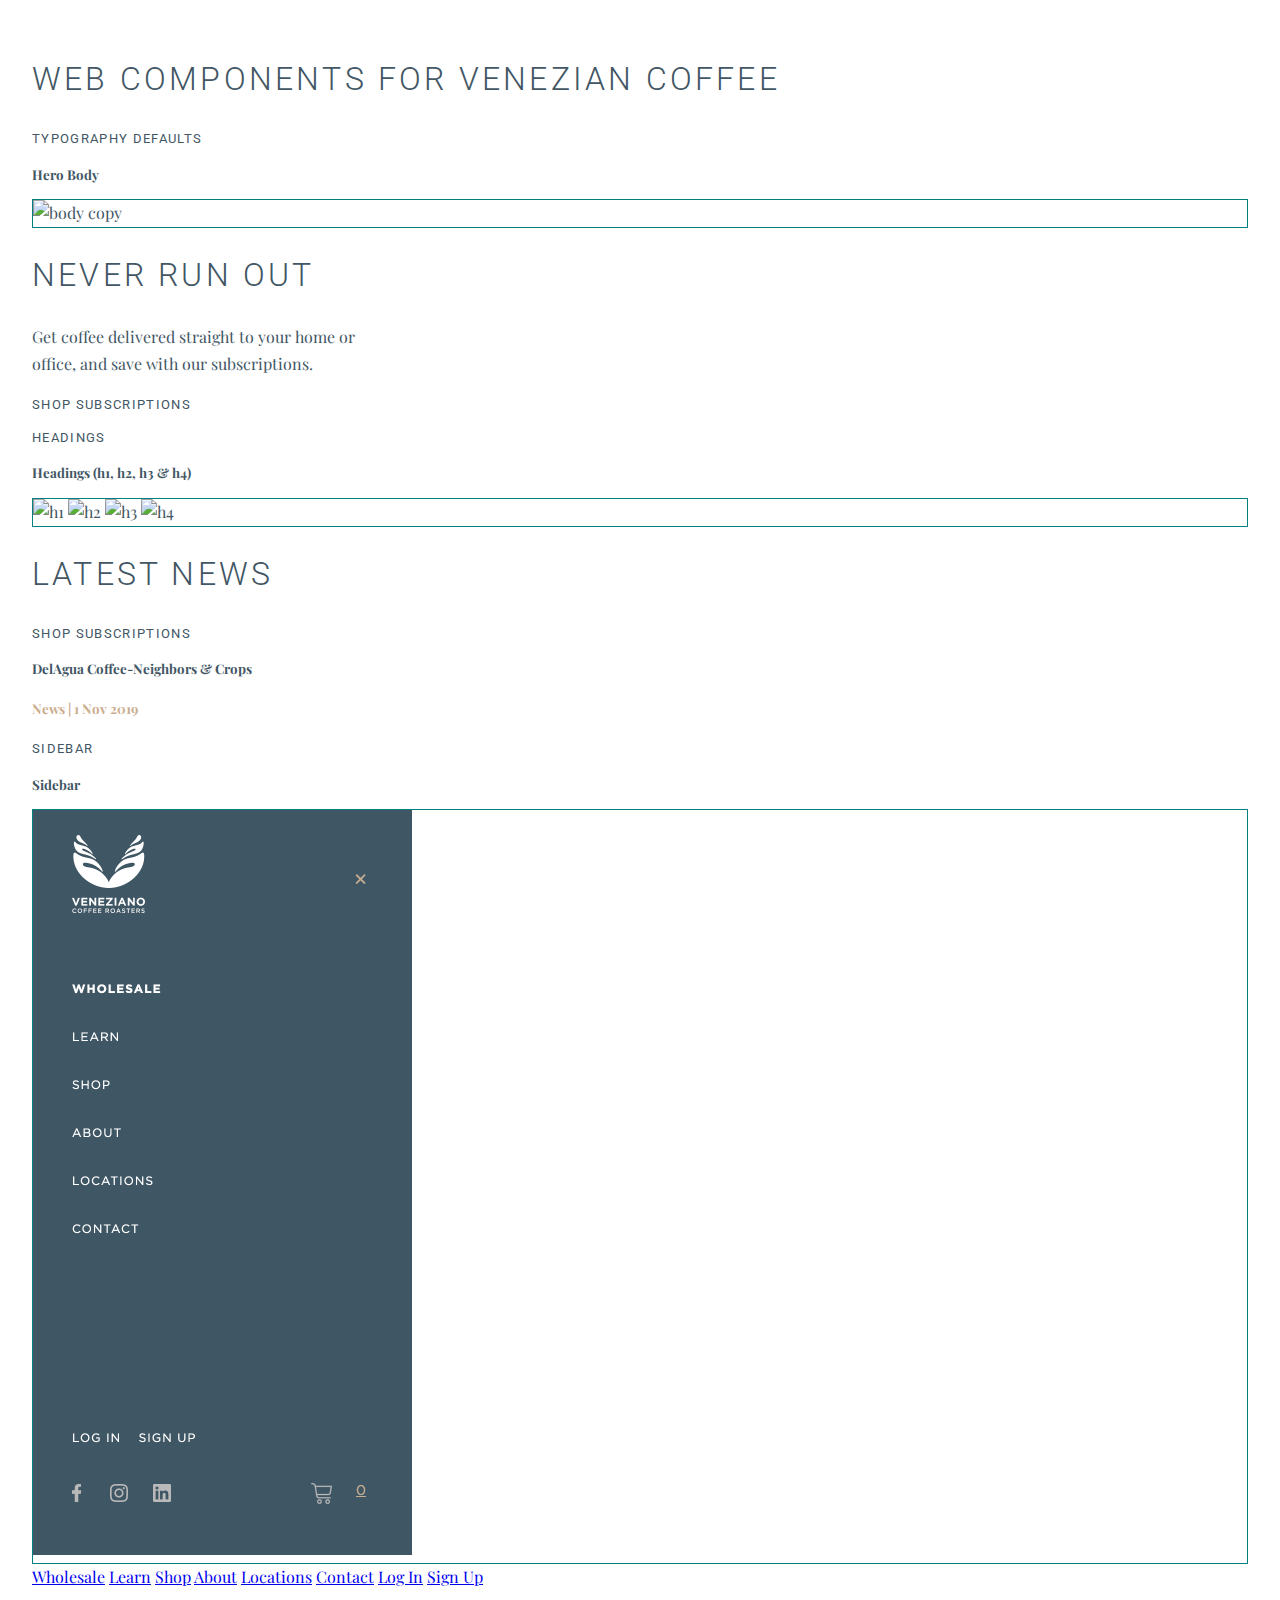
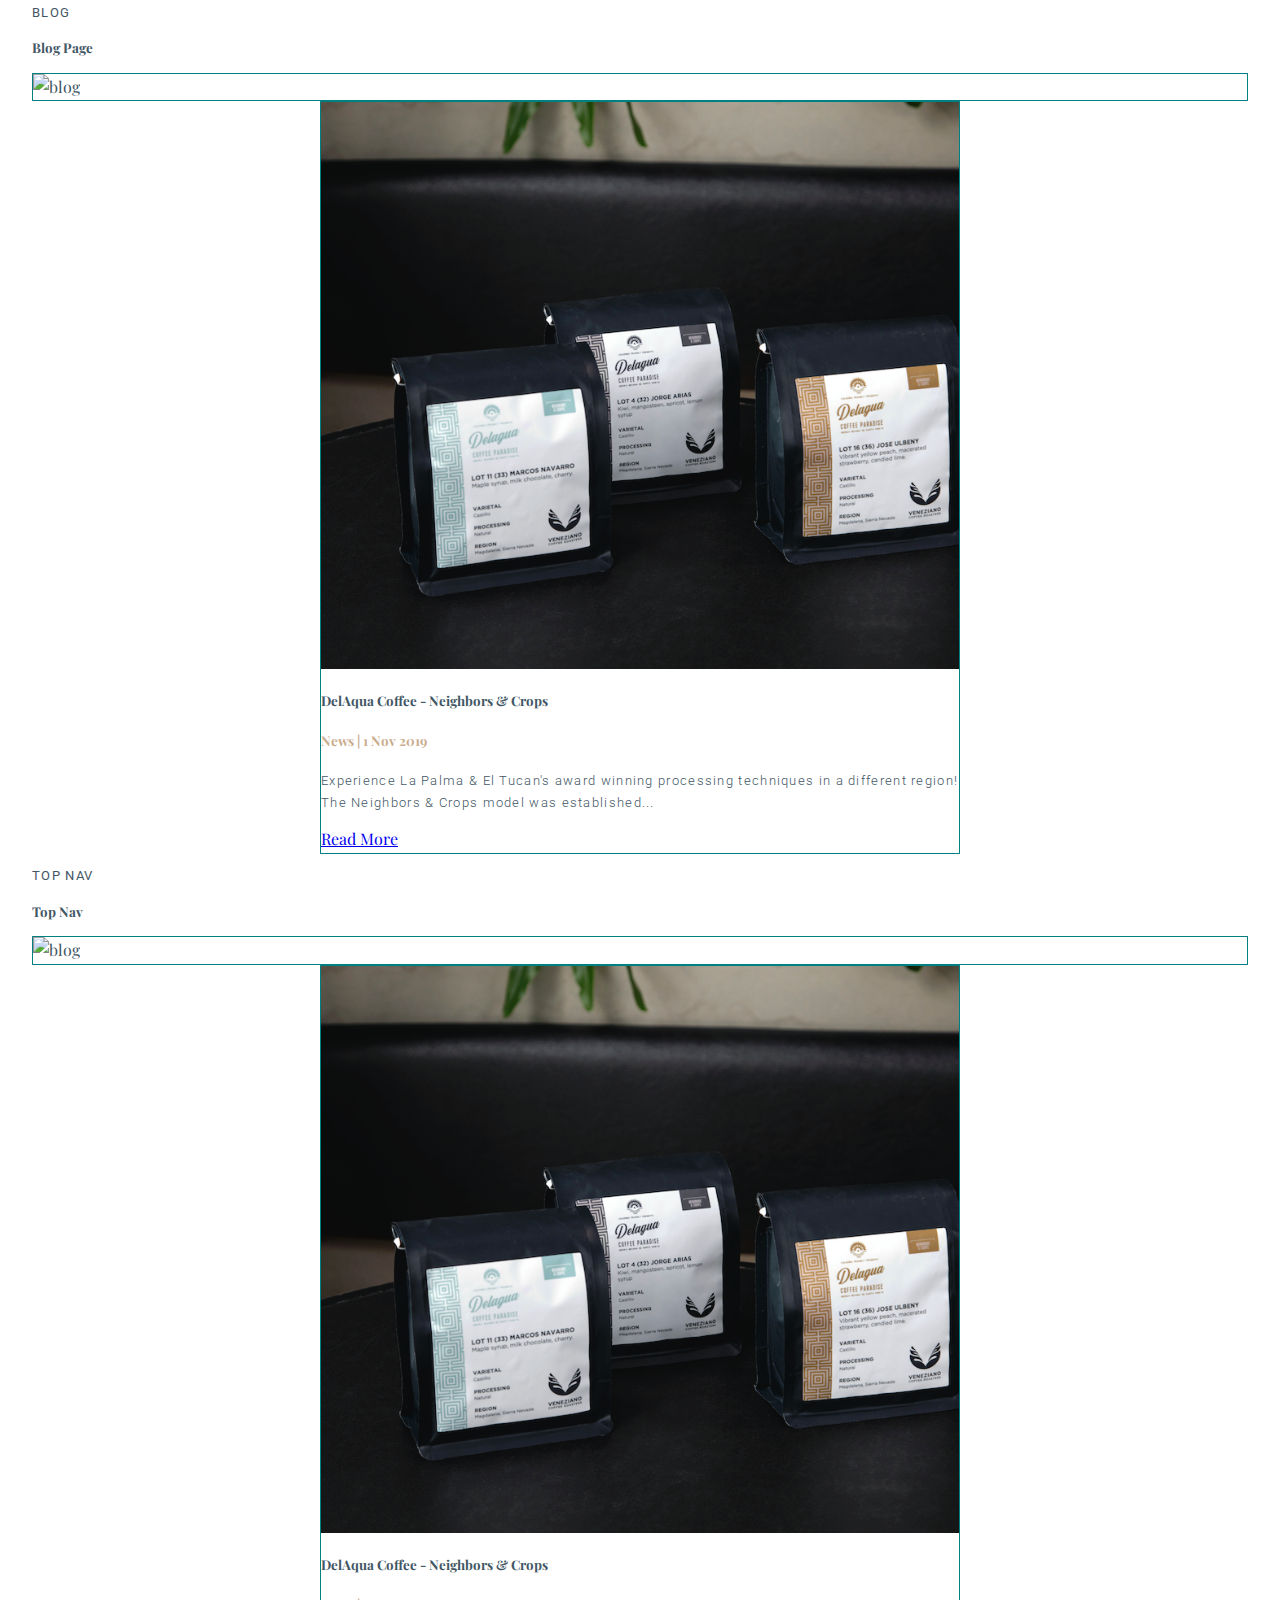
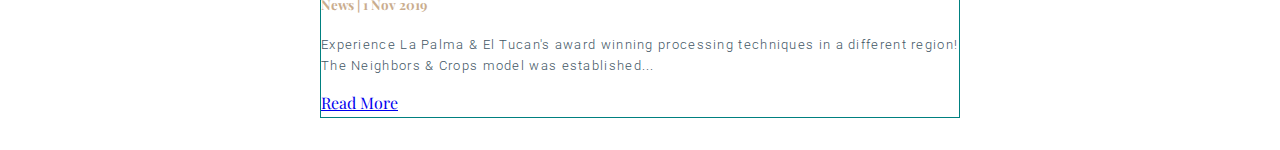
==== components/index.html @ 00a8271b "updates to generals" ====
<!DOCTYPE html>
<html lang="en">
  <head>
    <meta charset="UTF-8"/>
    <meta name="viewport" content="width=device-width, initial-scale=1.0" />
    <meta http-equiv="X-UA-Compatible" content="ie=edge" />
    <title> Components for Venezian Coffee Case Study </title>
    <link href="https://fonts.googleapis.com/css?family=Playfair+Display:400,700|Roboto:300,400,700&display=swap" rel="stylesheet"/>
    <link rel="stylesheet" href="../css/main.css"/>
    <link rel="stylesheet" href="../css/normalize.css"/>
  </head>

  <body>
  <h1>Web Components for Venezian Coffee</h1>
  
  <h2>Typography Defaults</h2>

  <article class="component">
    <h3 class="component__name">Hero Body</h3>
    <div class="component__img">
    <img srcset="img/organisms/vc-o_hero_card2.png 2x" src="img/organisms/vc-o_hero_card2.png 2x" alt="body copy"/>
      </div>
        <div class="component__code">
        <h1>Never Run Out</h1>
         <p>Get coffee delivered straight to your home or <br> office, and save 
          with our subscriptions.</p> 
        <h2>Shop subscriptions</h2>
      </div> 
  </article>

  <h2>Headings</h2>

  <article class="component">
      <h3 class="component__name">Headings (h1, h2, h3 & h4)</h3>
      <div class="component__img">
      <img srcset="img/atoms/vc-h1.png 2x" src="img/atoms/vc-h1.png 2x" alt="h1"/>
      <img srcset="img/atoms/vc-h2.png 2x" src="img/atoms/vc-h2.png 2x" alt="h2"/>
      <img srcset="img/atoms/vc-h3.png 2x" src="img/atoms/vc-h3.png 2x" alt="h3"/>
      <img srcset="img/atoms/vc-h4.png 2x" src="img/atoms/vc-h4.png 2x" alt="h4"/>
        </div>
          <div class="component__code">
          <h1>Latest News</h1>
          <h2>Shop Subscriptions</h2>
          <h3>DelAgua Coffee-Neighbors & Crops</h3>
          <h4>News | 1 Nov 2019</h4>
        </div> 
    </article>

    <h2>Sidebar</h2>
    <article class="component">
        <h3 class="component__name">Sidebar</h3>
        <div class="component__img">
        <img srcset="img/organisms/vc-o_sidebar.png 2x" alt="sidebar"/>
          </div>
            <div class="component__code">
            <div class="sidebar__container">
              
                <!--responsive sidebar stuff <div id="mySidenav" class="sidenav"> <a href="javascript:void(0)" class="closebtn" onclick="closeNav()">&times;</a>-->
                <a href="#">Wholesale</a>
                <a href="#">Learn</a>
                <a href="#">Shop</a>
                <a href="#">About</a>
                <a href="#">Locations</a>
                <a href="#">Contact</a>
                <a href="#">Log In</a>
                <a href="#">Sign Up</a>
          </div> 
          </div> 
          </div>
        </article>

    <h2>Blog</h2>

    <article class="component">
    <h3 class="component__name">Blog Page</h3>
    <div class="component__img">
    <img srcset="img/molecues/vc-m_blog_unit.png 2x" src="img/molecues/vc-m_blog_unit.png 2x" alt="blog"/>
    </div>
        <div class="component__code">
        <div class="blog__container">
        <img src="../img/DelAquaCoffee_Blogimage.png">
        <h3>DelAqua Coffee - Neighbors & Crops</h3>
        <h4>News | 1 Nov 2019</h4>
        <p class="blog__copy">Experience La Palma & El Tucan's award winning
          processing techniques in a different region! The
          Neighbors & Crops model was established...
        </p> 
        <a href="#!" class="button--solid">Read More</a>
        </div>
      </div> 
  </article>

  <h2>Top Nav</h2>

  <article class="component">
  <h3 class="component__name">Top Nav</h3>
  <div class="component__img">
  <img srcset="img/molecues/vc-m_blog_unit.png 2x" src="img/molecues/vc-m_blog_unit.png 2x" alt="blog"/>
  </div>
      <div class="component__code">
      <div class="blog__container">
      <img src="../img/DelAquaCoffee_Blogimage.png">
      <h3>DelAqua Coffee - Neighbors & Crops</h3>
      <h4>News | 1 Nov 2019</h4>
      <p class="blog__copy">Experience La Palma & El Tucan's award winning
        processing techniques in a different region! The
        Neighbors & Crops model was established...
      </p> 
      <a href="#!" class="button--solid">Read More</a>
      </div>
    </div> 
</article>
  </body>
  </html>
---- css/main.css ----
/**************************
* layout defaults
***************************/

:root {
  --font-sans-serif: Roboto, sans-serif;
  --font-serif: Playfair Display, serif;
  --tan: #caad8e;
  --teal: #425664;
  --lt-gray: #d3d1cf;
  --white: #ffffff;

}
html {
  box-sizing: border-box;

}
*, *:before, *:after {
  box-sizing: inherit;
}

/**************************
* typography
***************************/
body {
font-family: var(--font-serif);
color: var(--teal);
line-height: 1.667;
margint: auto;
padding: 2em;
}

h1,h2 {
font-family: var(--font-sans-serif);
letter-spacing: 0.1em;
font-weight: 300;
font-size: medium;
text-transform: uppercase;
}
h2 {
  font-weight: 400;
  font-size: smaller;
}
h3,h4 {
  font-family: var(--font-serif);
  font-weight: 700;
  font-size: smaller;
}
h4 {
  color: var(--tan);
}
ul {
  list-style-type: none;
  margin: 0;
  padding: 0;
}
/**************************
* components
***************************/
.component img {
  max-width: initial;
}

.component__img {
  border: 1px solid teal;
  overflow-x: auto;

}
.container {
  max-width: 40rem;
  margin: 0 auto;
  padding: 1 rem;
}
.blog__container {
  max-width: 40rem;
  margin: 0 auto;
  padding: 12 rem;
  border: 1px solid teal;
  overflow-x: auto;
}
.blog__copy {
font-family: var(--font-sans-serif);
letter-spacing: 0.1em;
font-weight: 300;
font-size: small;
}
.button {
    display: inline-block;
    background: var(--color-tan);
    color: var(--color-white);
    padding: .9rem 1em;
    text-decoration: none;
    font-family: var(--font-sans-serif);
    text-transform: uppercase;
}
.button__copy {
  text-decoration: none;
  font-family: var(--font-sans-serif);
  color: var(--color-white);
  text-transform: uppercase;
}
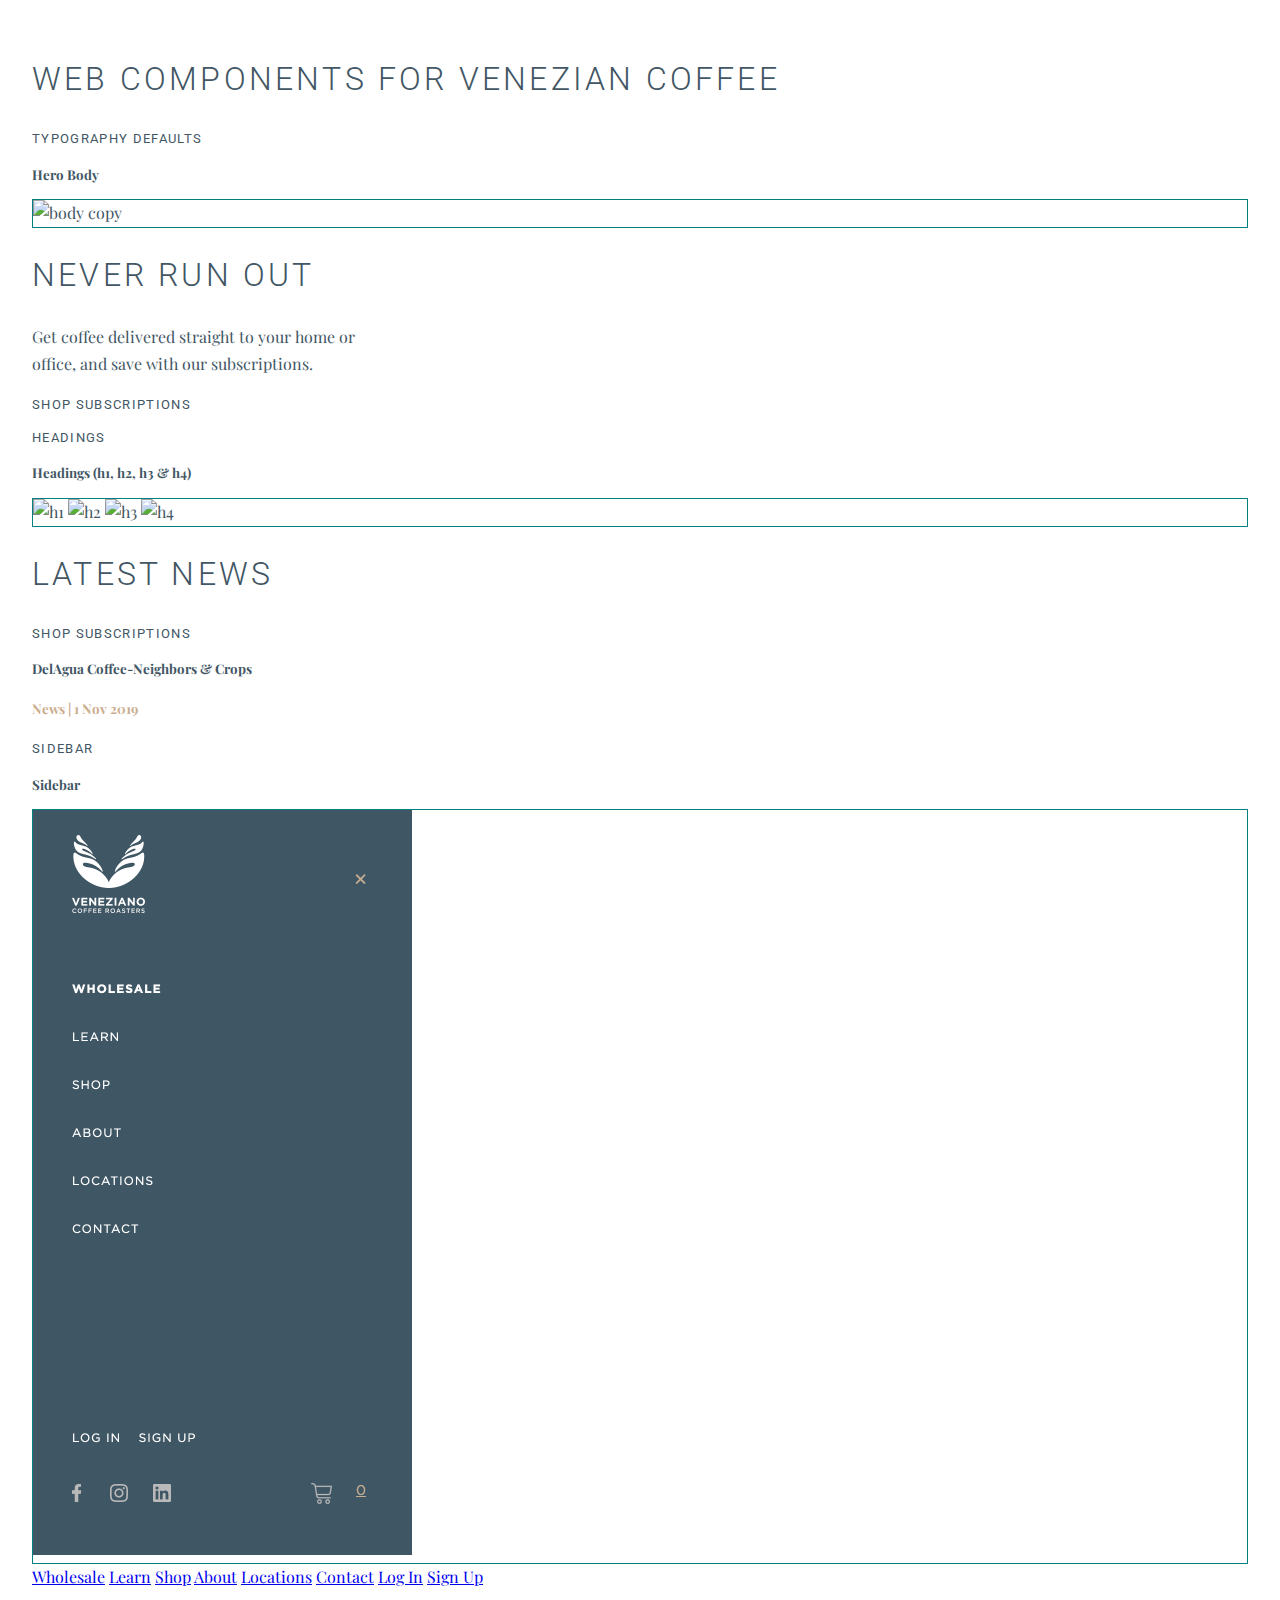
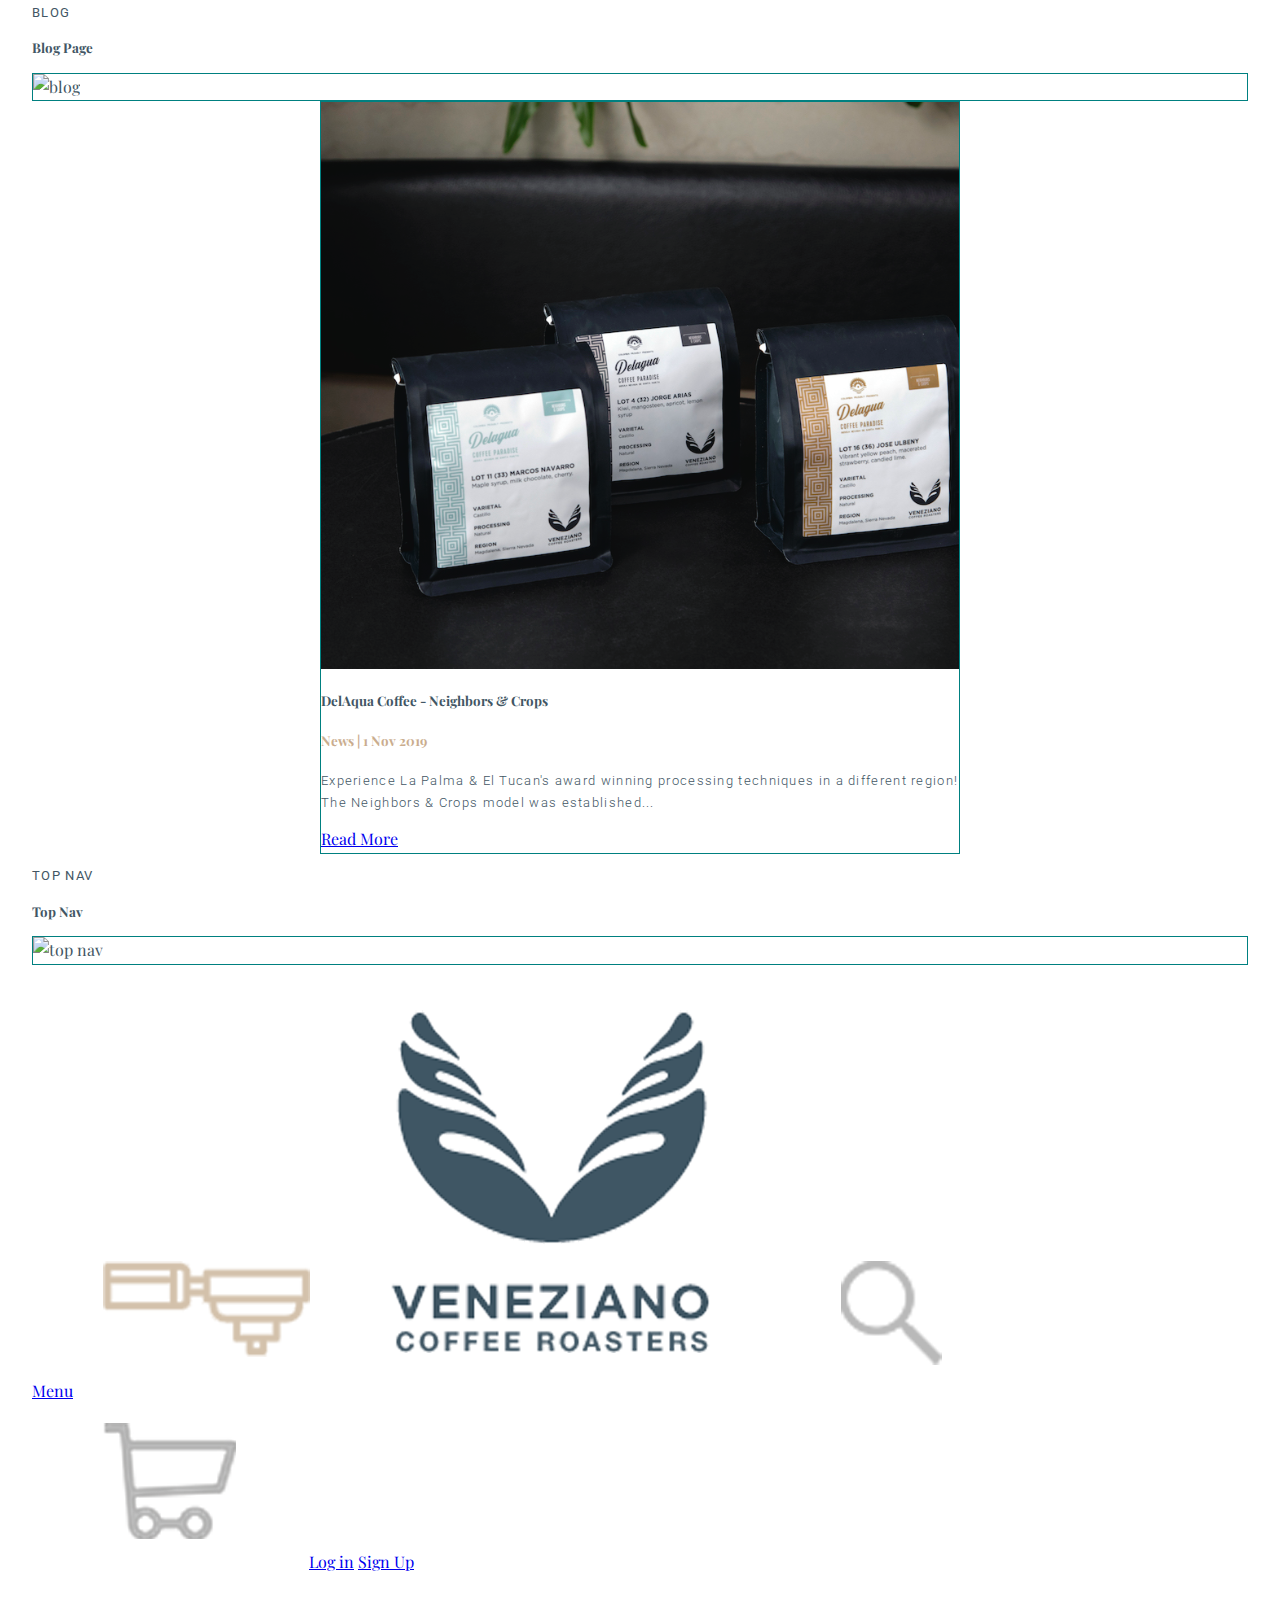
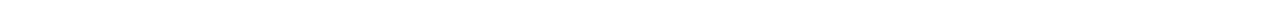
==== commit 3aba8d02: "updates to nav bar" ====
--- a/components/index.html
+++ b/components/index.html
@@ -78,7 +78,7 @@
     </div>
         <div class="component__code">
         <div class="blog__container">
-        <img src="../img/DelAquaCoffee_Blogimage.png">
+        <img src="../img/DelAquaCoffee_Blogimage.png" alt="DelAqua Coffee bag"/>
         <h3>DelAqua Coffee - Neighbors & Crops</h3>
         <h4>News | 1 Nov 2019</h4>
         <p class="blog__copy">Experience La Palma & El Tucan's award winning
@@ -95,20 +95,19 @@
   <article class="component">
   <h3 class="component__name">Top Nav</h3>
   <div class="component__img">
-  <img srcset="img/molecues/vc-m_blog_unit.png 2x" src="img/molecues/vc-m_blog_unit.png 2x" alt="blog"/>
+  <img srcset="img/organisms/vc-o-header.png 2x" src="img/organisms/vc-o-header.png 2x" alt="top nav"/>
   </div>
       <div class="component__code">
-      <div class="blog__container">
-      <img src="../img/DelAquaCoffee_Blogimage.png">
-      <h3>DelAqua Coffee - Neighbors & Crops</h3>
-      <h4>News | 1 Nov 2019</h4>
-      <p class="blog__copy">Experience La Palma & El Tucan's award winning
-        processing techniques in a different region! The
-        Neighbors & Crops model was established...
-      </p> 
-      <a href="#!" class="button--solid">Read More</a>
+      <div class="topnav">
+          <a class="active" href="#home">Menu</a>
+          <img src="../img/icon-grinder-tan.png" alt="grinder icon"/>
+          <img src="../img/VENEZIANO_logo teal.png" alt="veneziano logo"/>
+          <img src="../img/icon-magglass-ltgray.png" alt="magnifying glass"/>
+          <img src="../img/icon-cart-ltgray.png" alt="cart icon"/>
+          <a href="#login">Log in</a>
+          <a href="#signup">Sign Up</a>
+        </div>
       </div>
-    </div> 
 </article>
   </body>
   </html>--- a/css/main.css
+++ b/css/main.css
@@ -99,3 +99,18 @@
   color: var(--color-white);
   text-transform: uppercase;
 }
+/* Top Nav Bar */
+.topnav {
+  background-color: color: var(var(--tan);
+  overflow: hidden;
+}
+
+/* Style the links inside the navigation bar */
+.topnav a {
+  float: left;
+  color: #f2f2f2;
+  text-align: center;
+  padding: 14px 16px;
+  text-decoration: none;
+  font-size: small;
+}
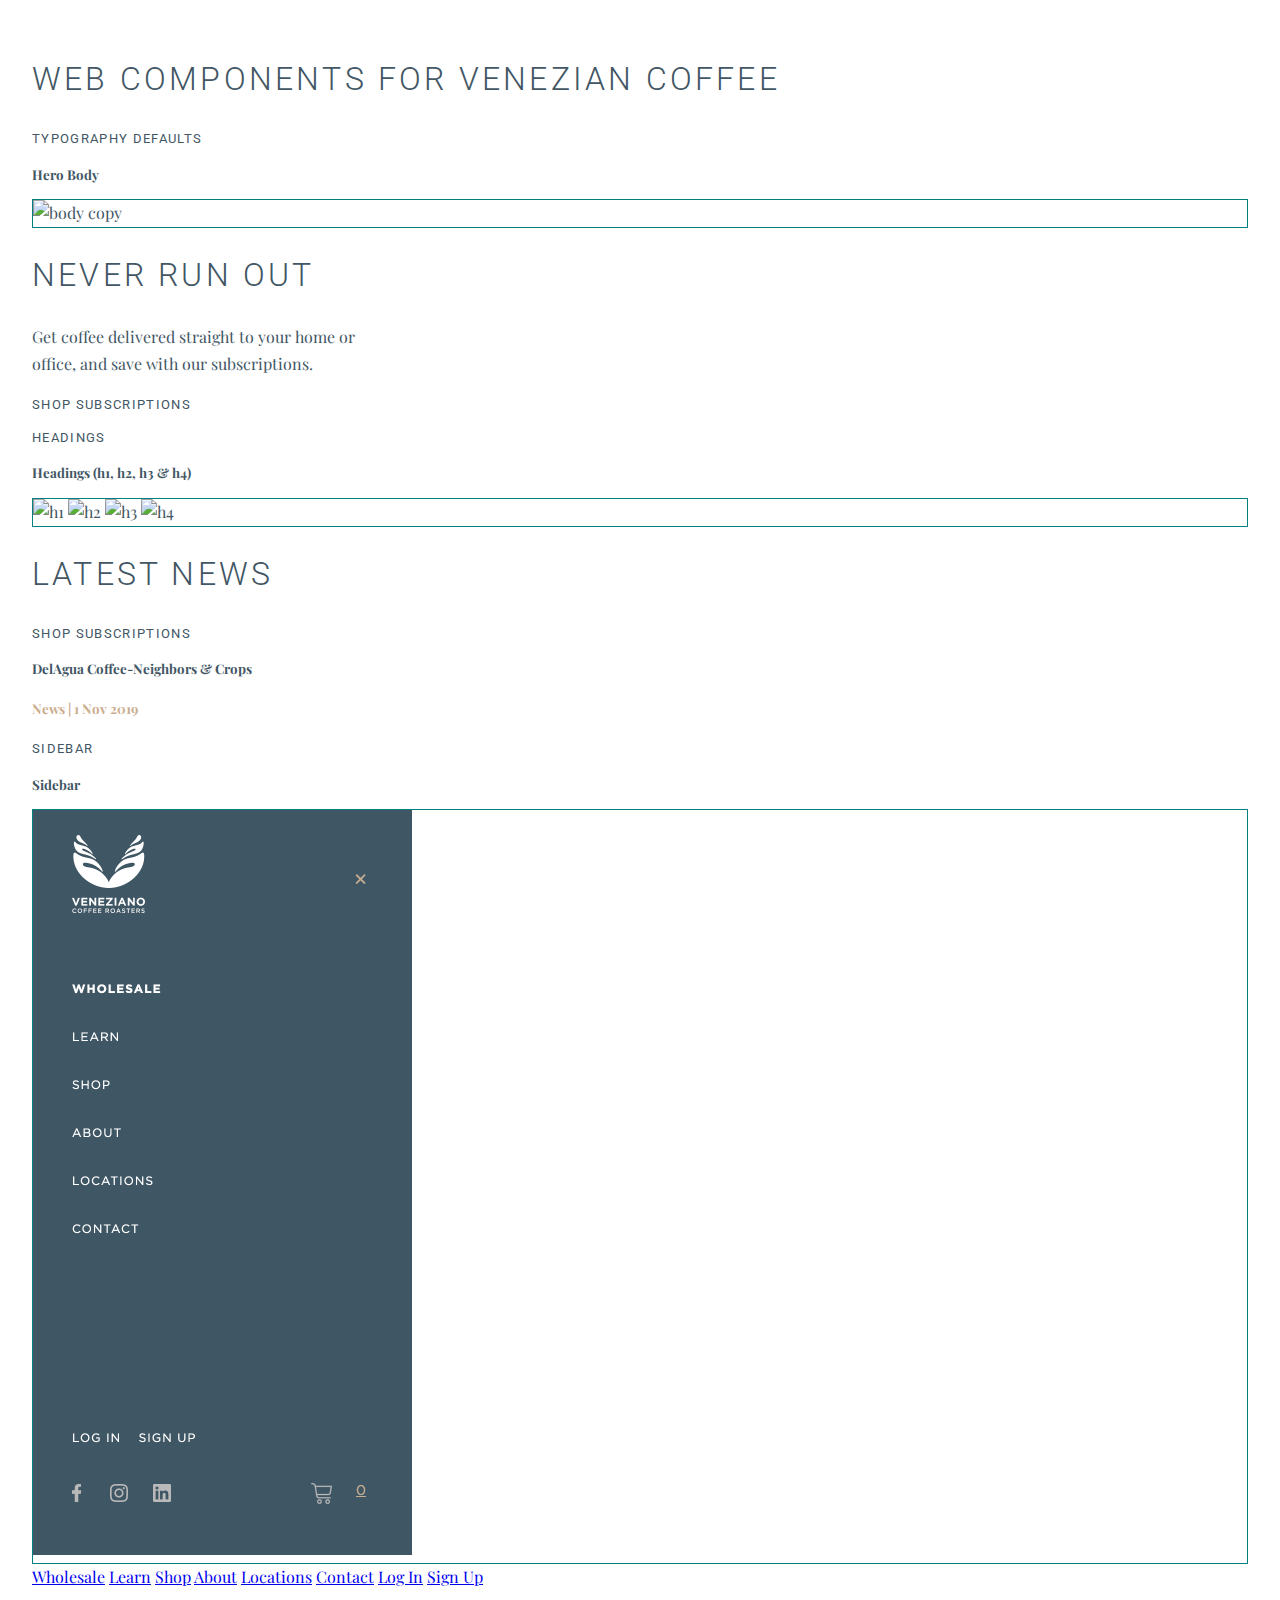
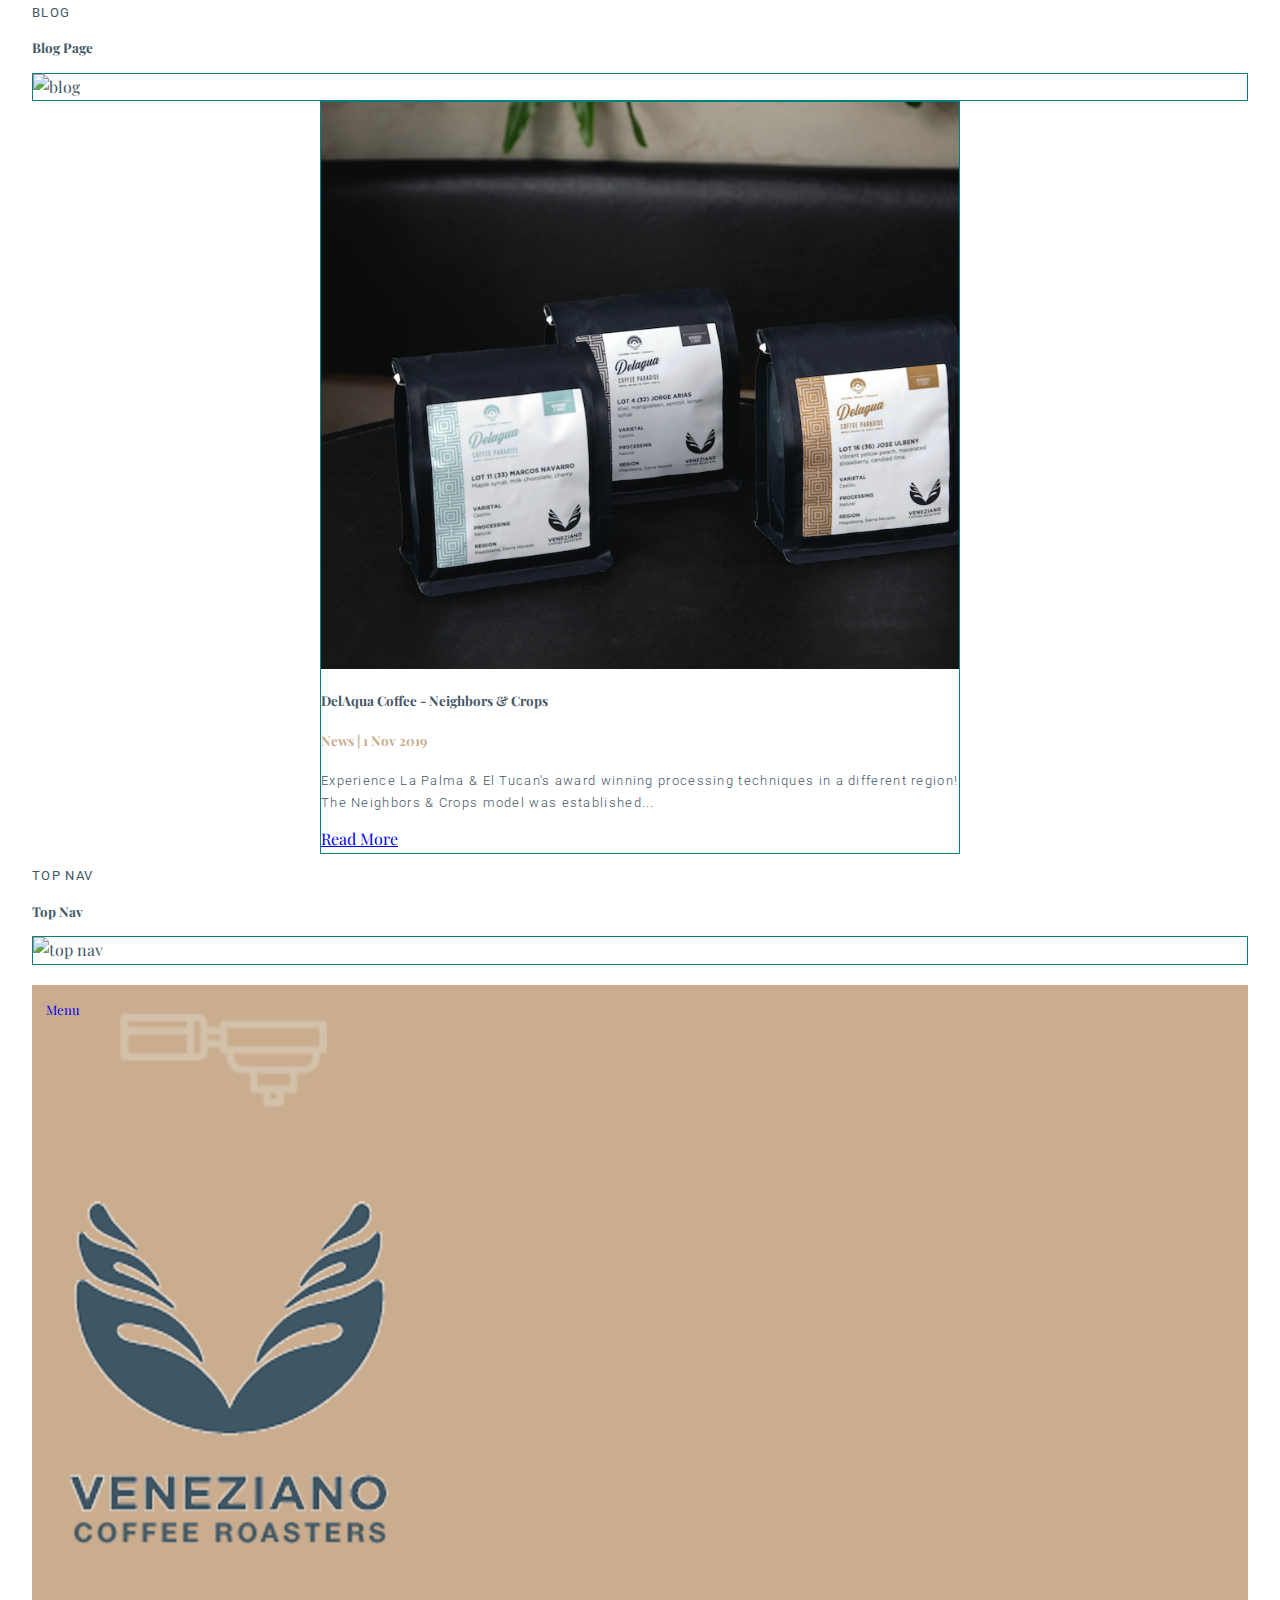
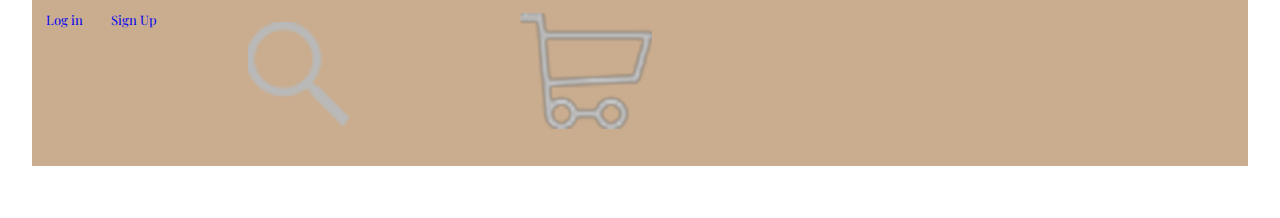
==== commit f84e2c60: "more nav edits" ====
--- a/components/index.html
+++ b/components/index.html
@@ -37,13 +37,13 @@
       <img srcset="img/atoms/vc-h2.png 2x" src="img/atoms/vc-h2.png 2x" alt="h2"/>
       <img srcset="img/atoms/vc-h3.png 2x" src="img/atoms/vc-h3.png 2x" alt="h3"/>
       <img srcset="img/atoms/vc-h4.png 2x" src="img/atoms/vc-h4.png 2x" alt="h4"/>
-        </div>
+      </div>
           <div class="component__code">
           <h1>Latest News</h1>
           <h2>Shop Subscriptions</h2>
           <h3>DelAgua Coffee-Neighbors & Crops</h3>
           <h4>News | 1 Nov 2019</h4>
-        </div> 
+          </div> 
     </article>
 
     <h2>Sidebar</h2>
@@ -100,13 +100,20 @@
       <div class="component__code">
       <div class="topnav">
           <a class="active" href="#home">Menu</a>
+          <div class="topnavlink--main__img">
           <img src="../img/icon-grinder-tan.png" alt="grinder icon"/>
+
+          <div class="topnavlogo__img">
           <img src="../img/VENEZIANO_logo teal.png" alt="veneziano logo"/>
+          <div class="topnavlink--secondary__img">
           <img src="../img/icon-magglass-ltgray.png" alt="magnifying glass"/>
           <img src="../img/icon-cart-ltgray.png" alt="cart icon"/>
           <a href="#login">Log in</a>
           <a href="#signup">Sign Up</a>
         </div>
+        </div>
+        </div>
+      </div>
       </div>
 </article>
   </body>
--- a/css/main.css
+++ b/css/main.css
@@ -26,7 +26,7 @@
 font-family: var(--font-serif);
 color: var(--teal);
 line-height: 1.667;
-margint: auto;
+margin: auto;
 padding: 2em;
 }
 
@@ -101,16 +101,17 @@
 }
 /* Top Nav Bar */
 .topnav {
-  background-color: color: var(var(--tan);
+  background-color: var(--tan);
   overflow: hidden;
+  width: 100%;
+  margin: 20px 0; 
 }
 
-/* Style the links inside the navigation bar */
+/* Nav links*/
 .topnav a {
   float: left;
-  color: #f2f2f2;
-  text-align: center;
-  padding: 14px 16px;
+  text-align: left;
+  padding: 14px;
   text-decoration: none;
   font-size: small;
 }
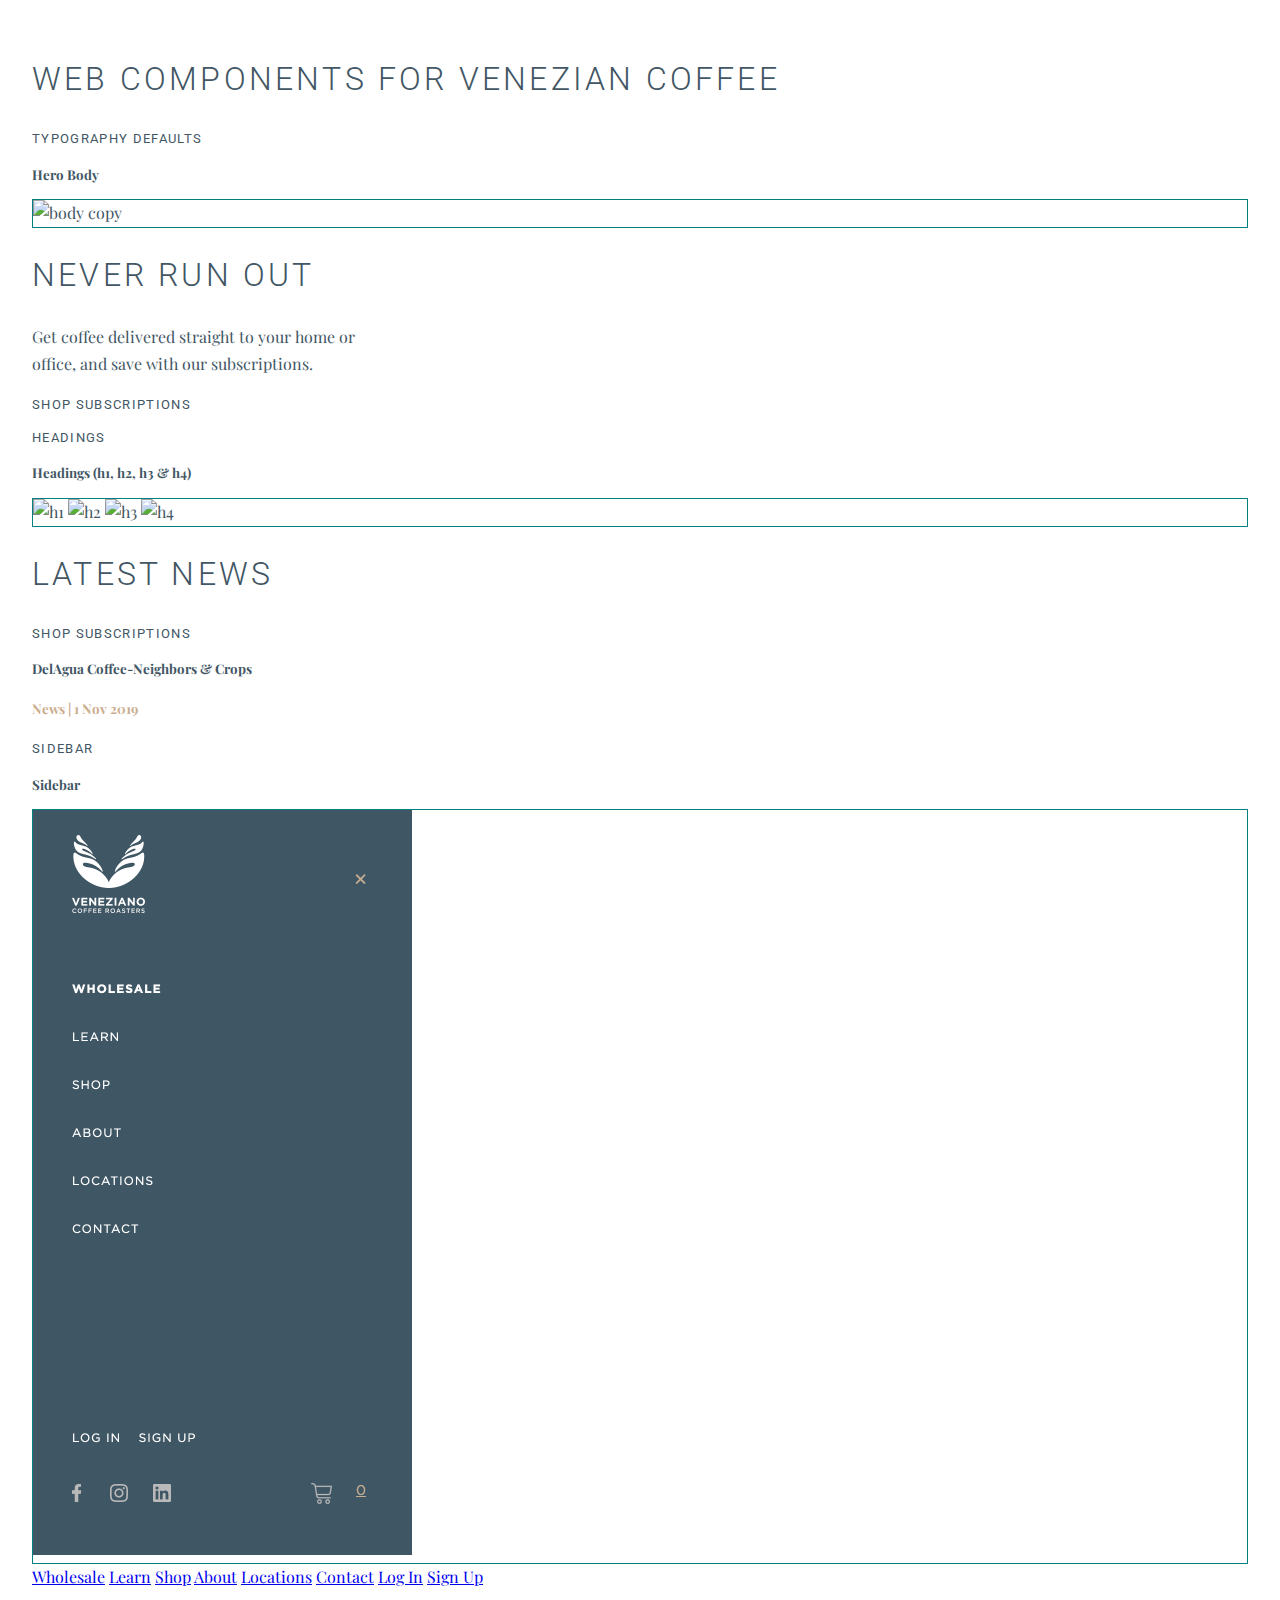
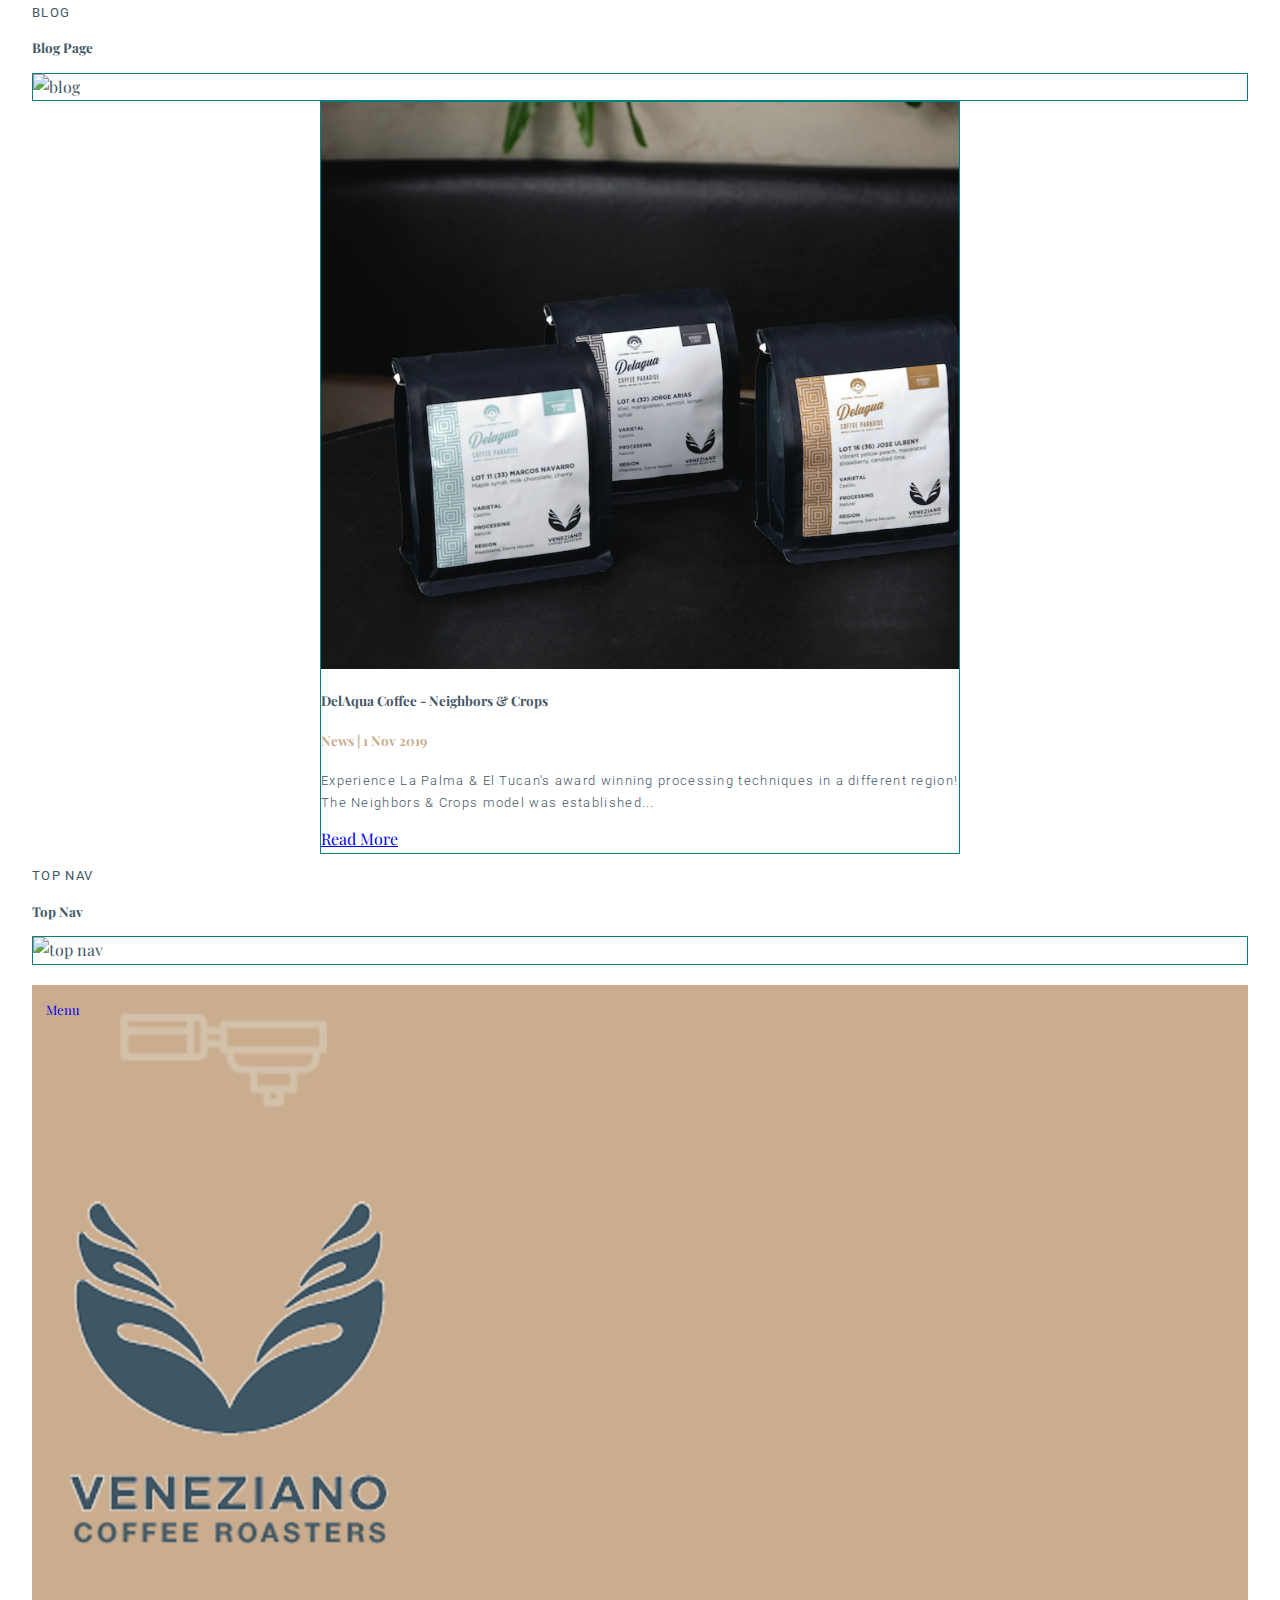
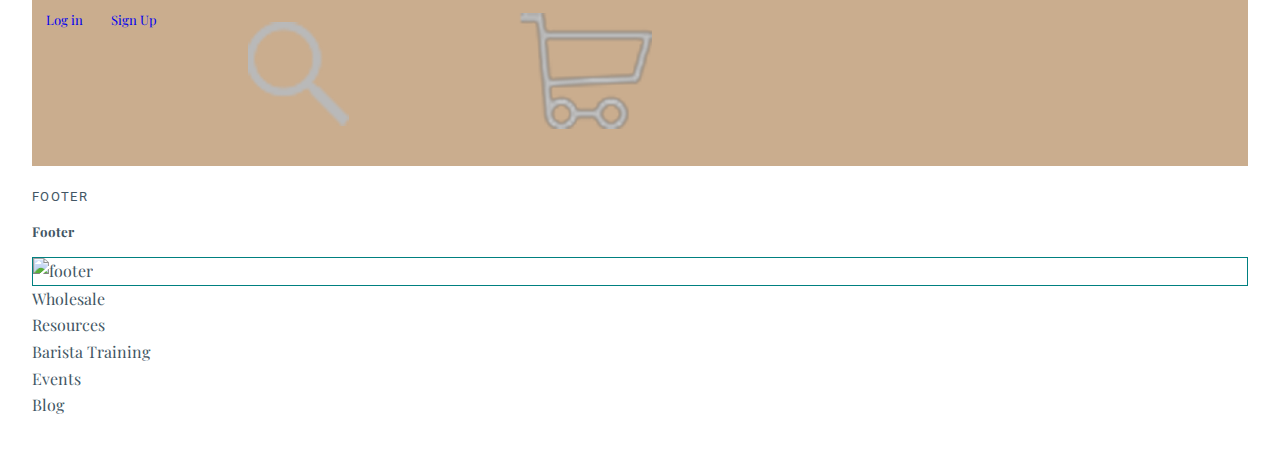
==== commit fa98c2ce: "updates to add footer" ====
--- a/components/index.html
+++ b/components/index.html
@@ -116,5 +116,28 @@
       </div>
       </div>
 </article>
+<h2>Footer</h2>
+
+  <article class="component">
+  <h3 class="component__name">Footer</h3>
+  <div class="component__img">
+  <img srcset="img/organisms/vc-o_footer1.png 2x" src="img/organisms/vc-o_footer1.png 2x" alt="footer"/>
+  </div>
+      <div class="component__code">
+      <div class="footer">
+        <ul>
+            <li>
+              Wholesale
+            </li>
+              <ul>
+                  <li>Resources</li>
+                  <li>Barista Training</li>
+                  <li>Events</li>
+                  <li>Blog</li>
+              </ul>
+        </ul>
+        </div>
+      </div>
+    </article>
   </body>
   </html>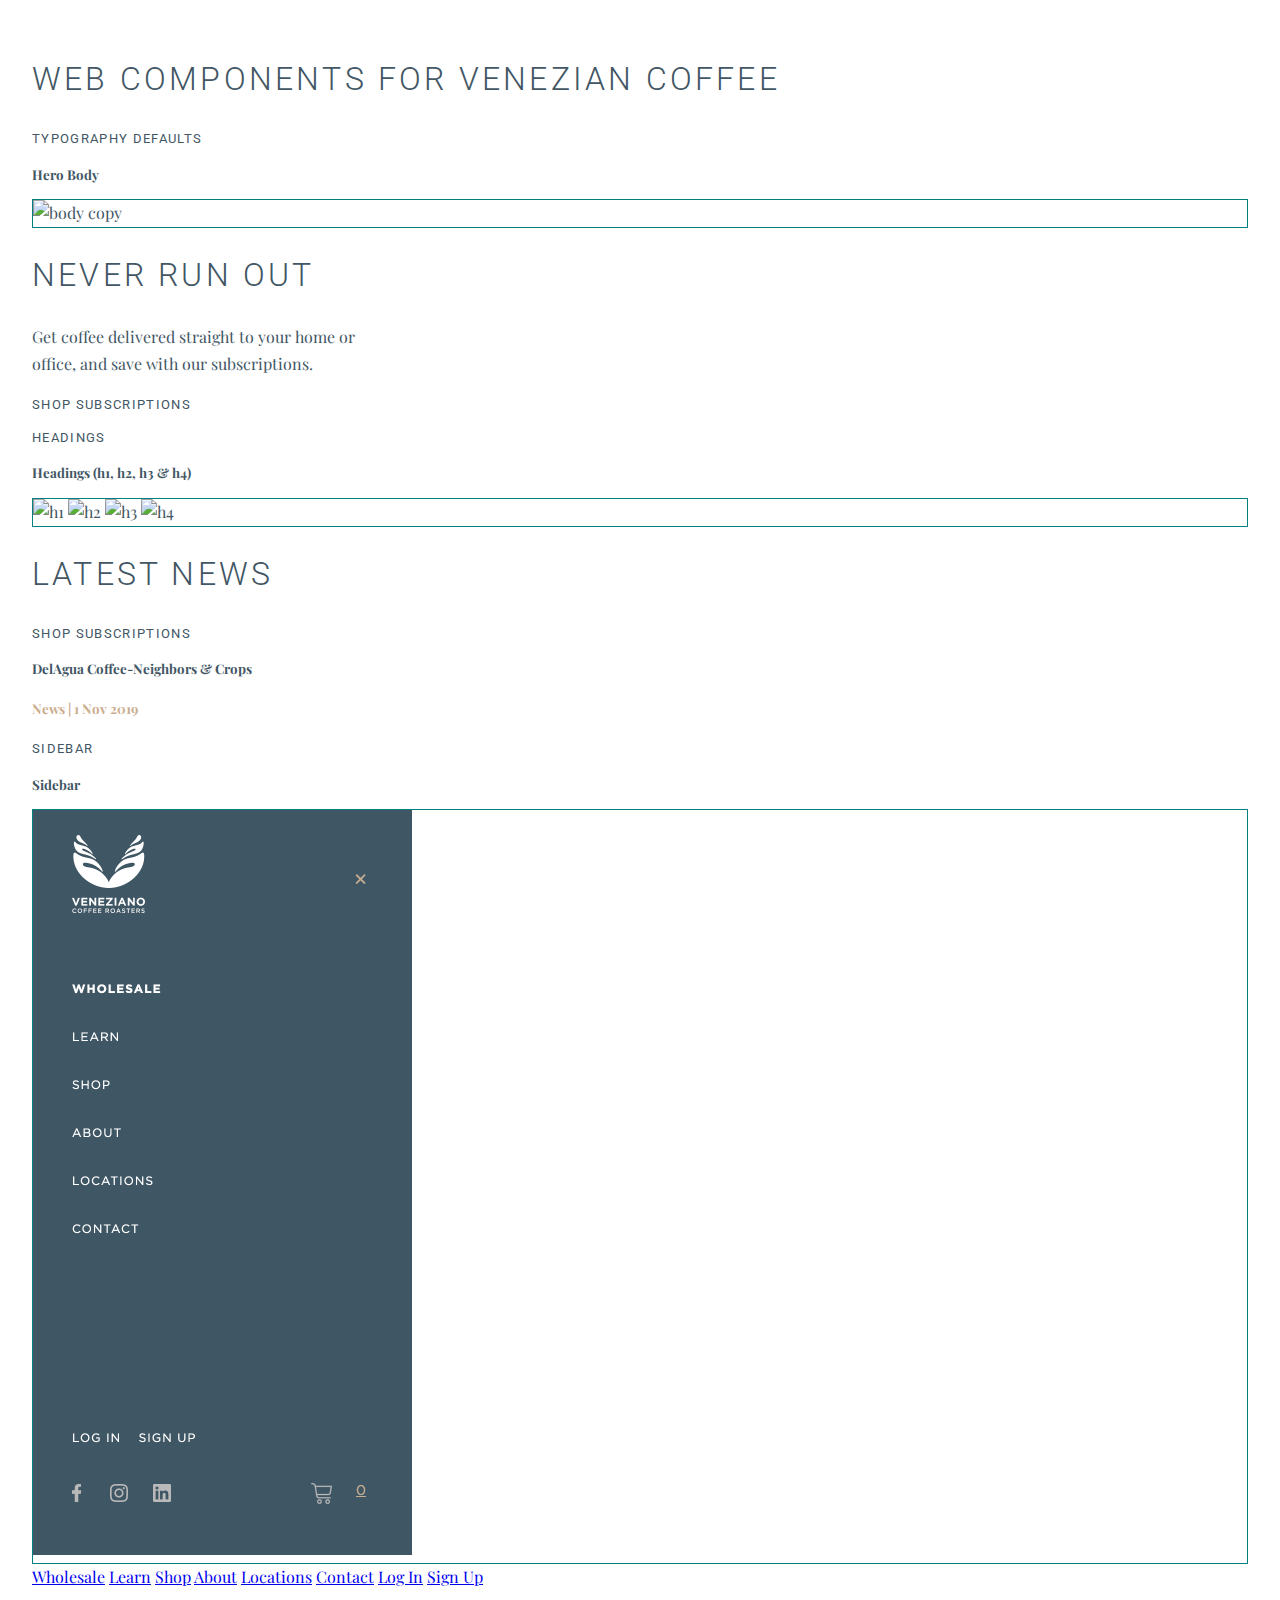
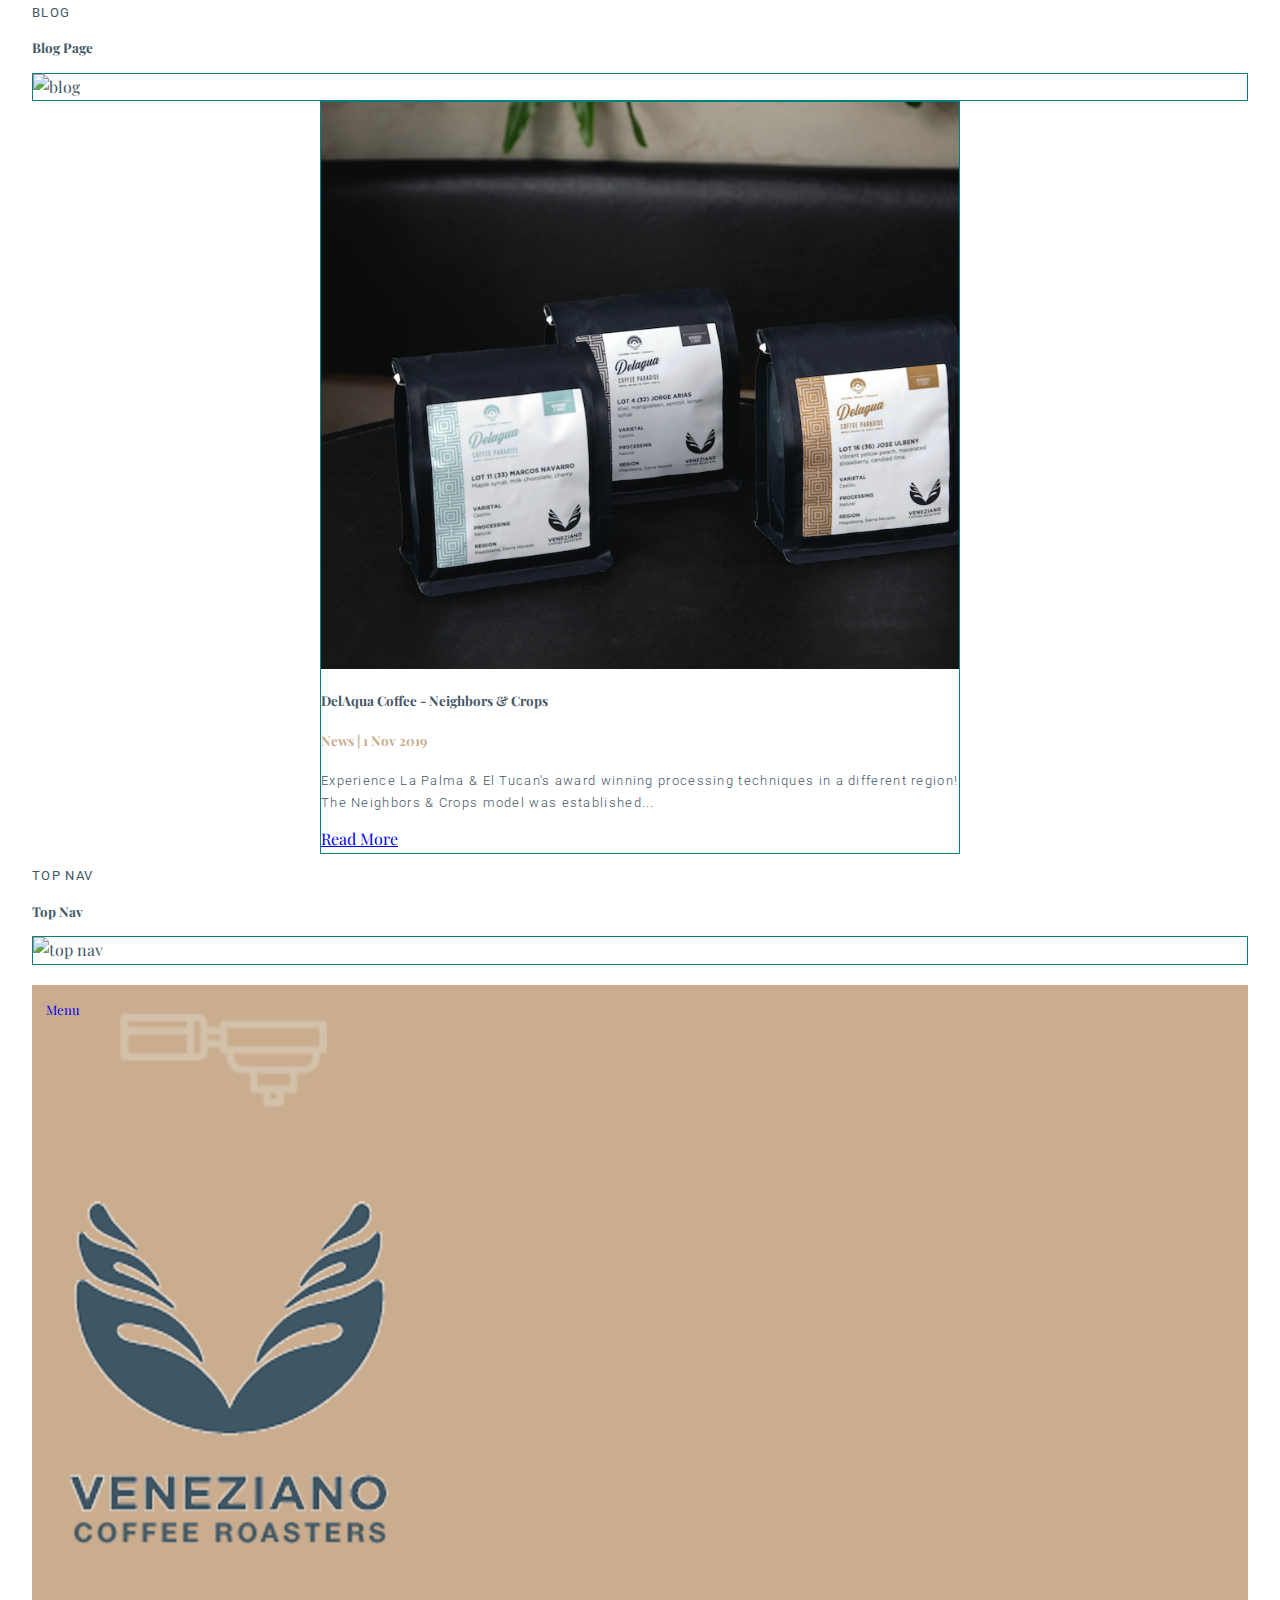
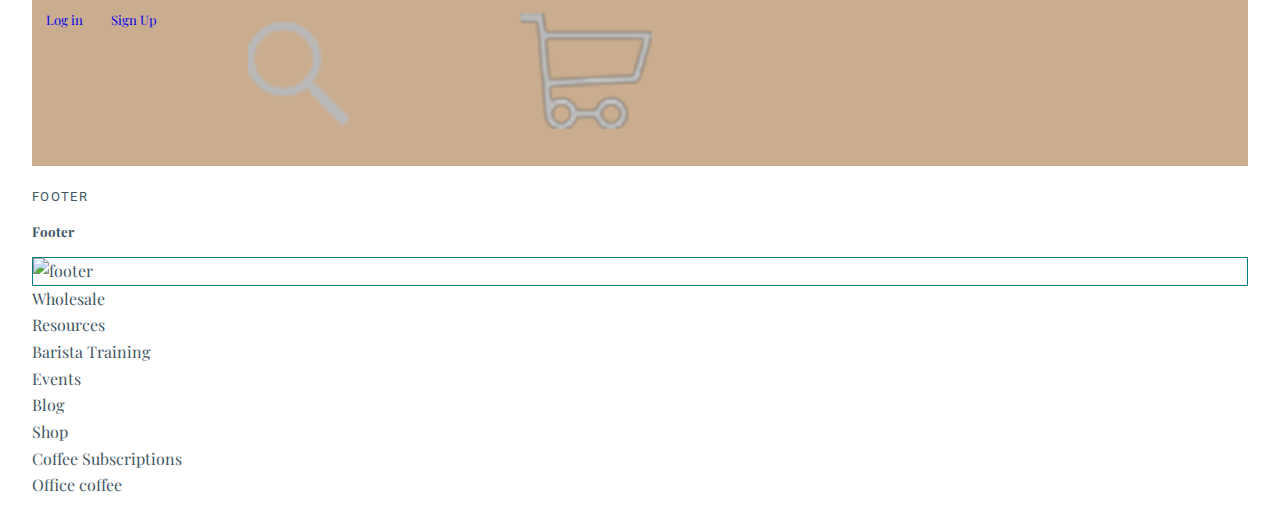
==== commit ba2a6a96: "Update index.html" ====
--- a/components/index.html
+++ b/components/index.html
@@ -126,16 +126,20 @@
       <div class="component__code">
       <div class="footer">
         <ul>
-            <li>
-              Wholesale
-            </li>
-              <ul>
-                  <li>Resources</li>
-                  <li>Barista Training</li>
-                  <li>Events</li>
-                  <li>Blog</li>
-              </ul>
-        </ul>
+            <li>Wholesale</li>
+            <li>Resources</li>
+            <li>Barista Training</li>
+            <li>Events</li>
+            <li>Blog</li>
+            <li>Shop</li>
+            <li>Coffee Subscriptions</li>
+            <li>Office coffee</li>
+            <li>      </li>
+            <li>      </li>
+            <li>      </li>
+            <li>      </li>
+            <li>      </li>
+            </ul>
         </div>
       </div>
     </article>
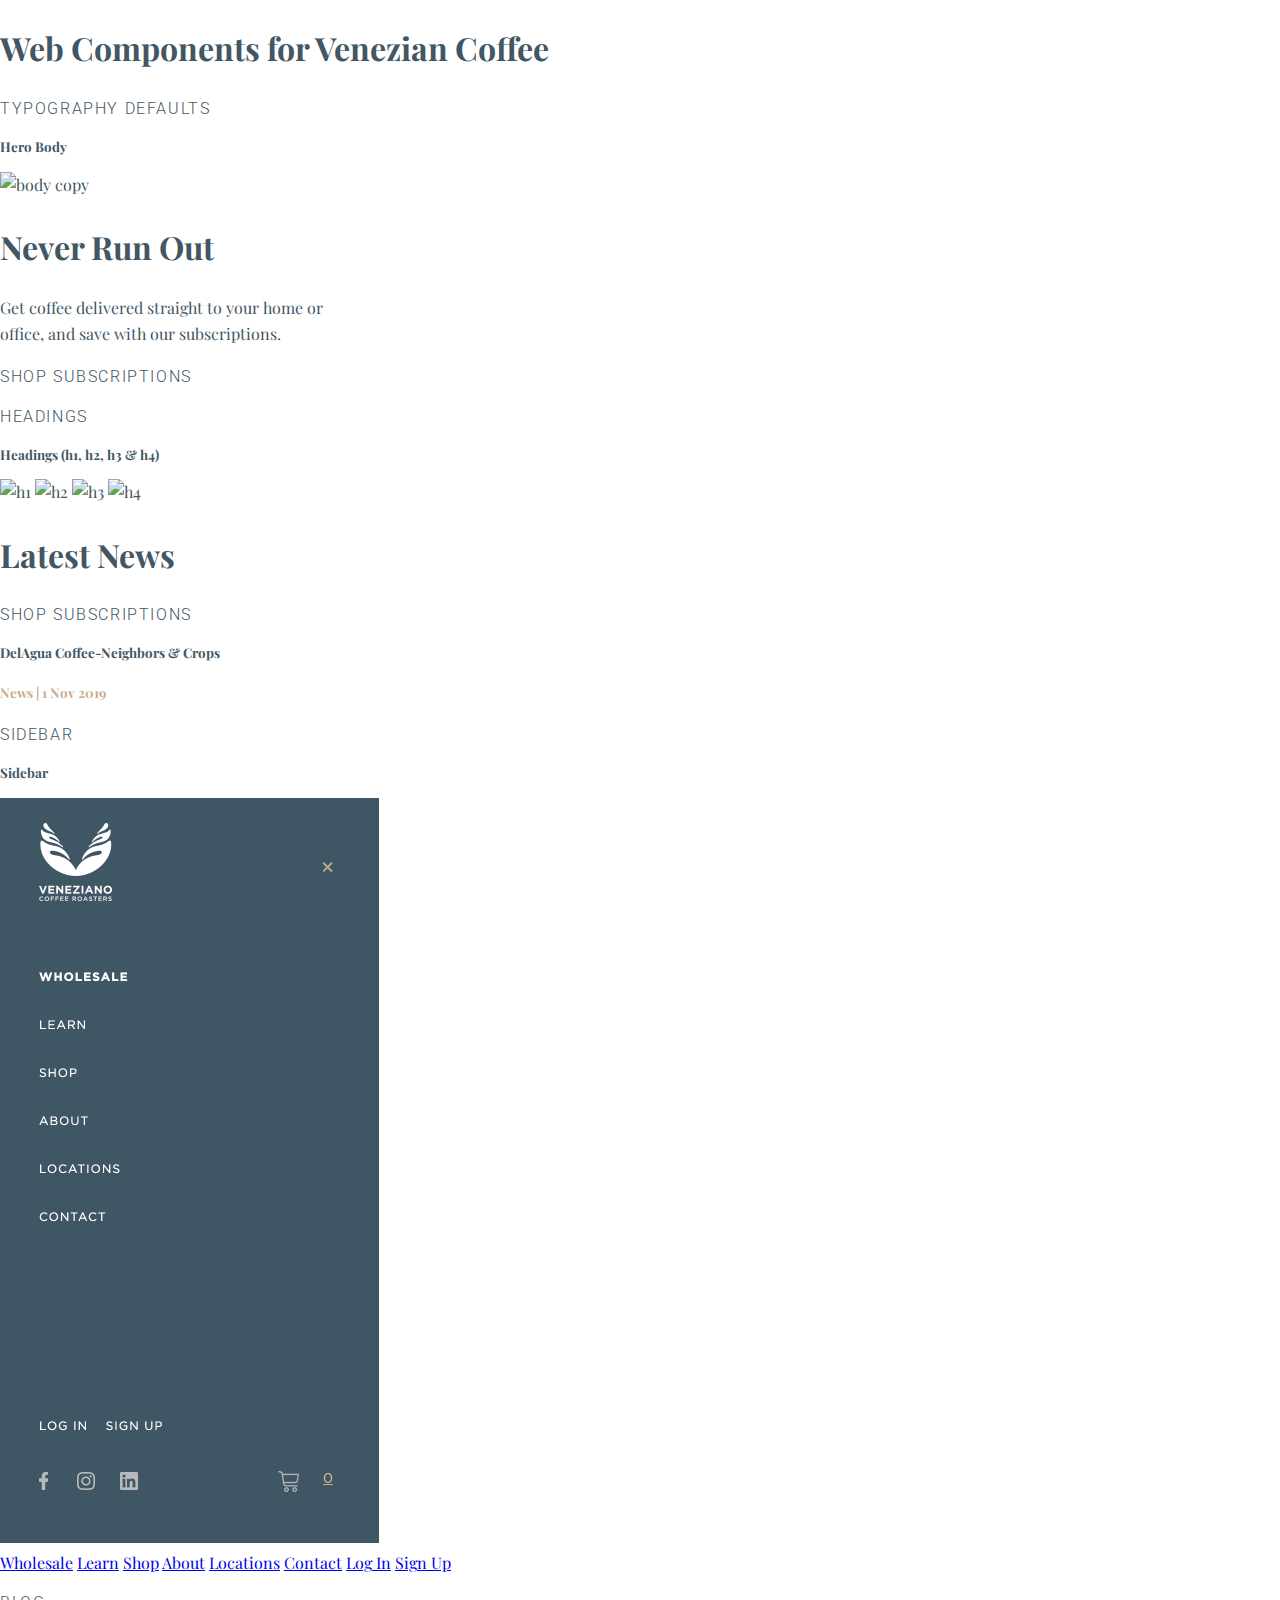
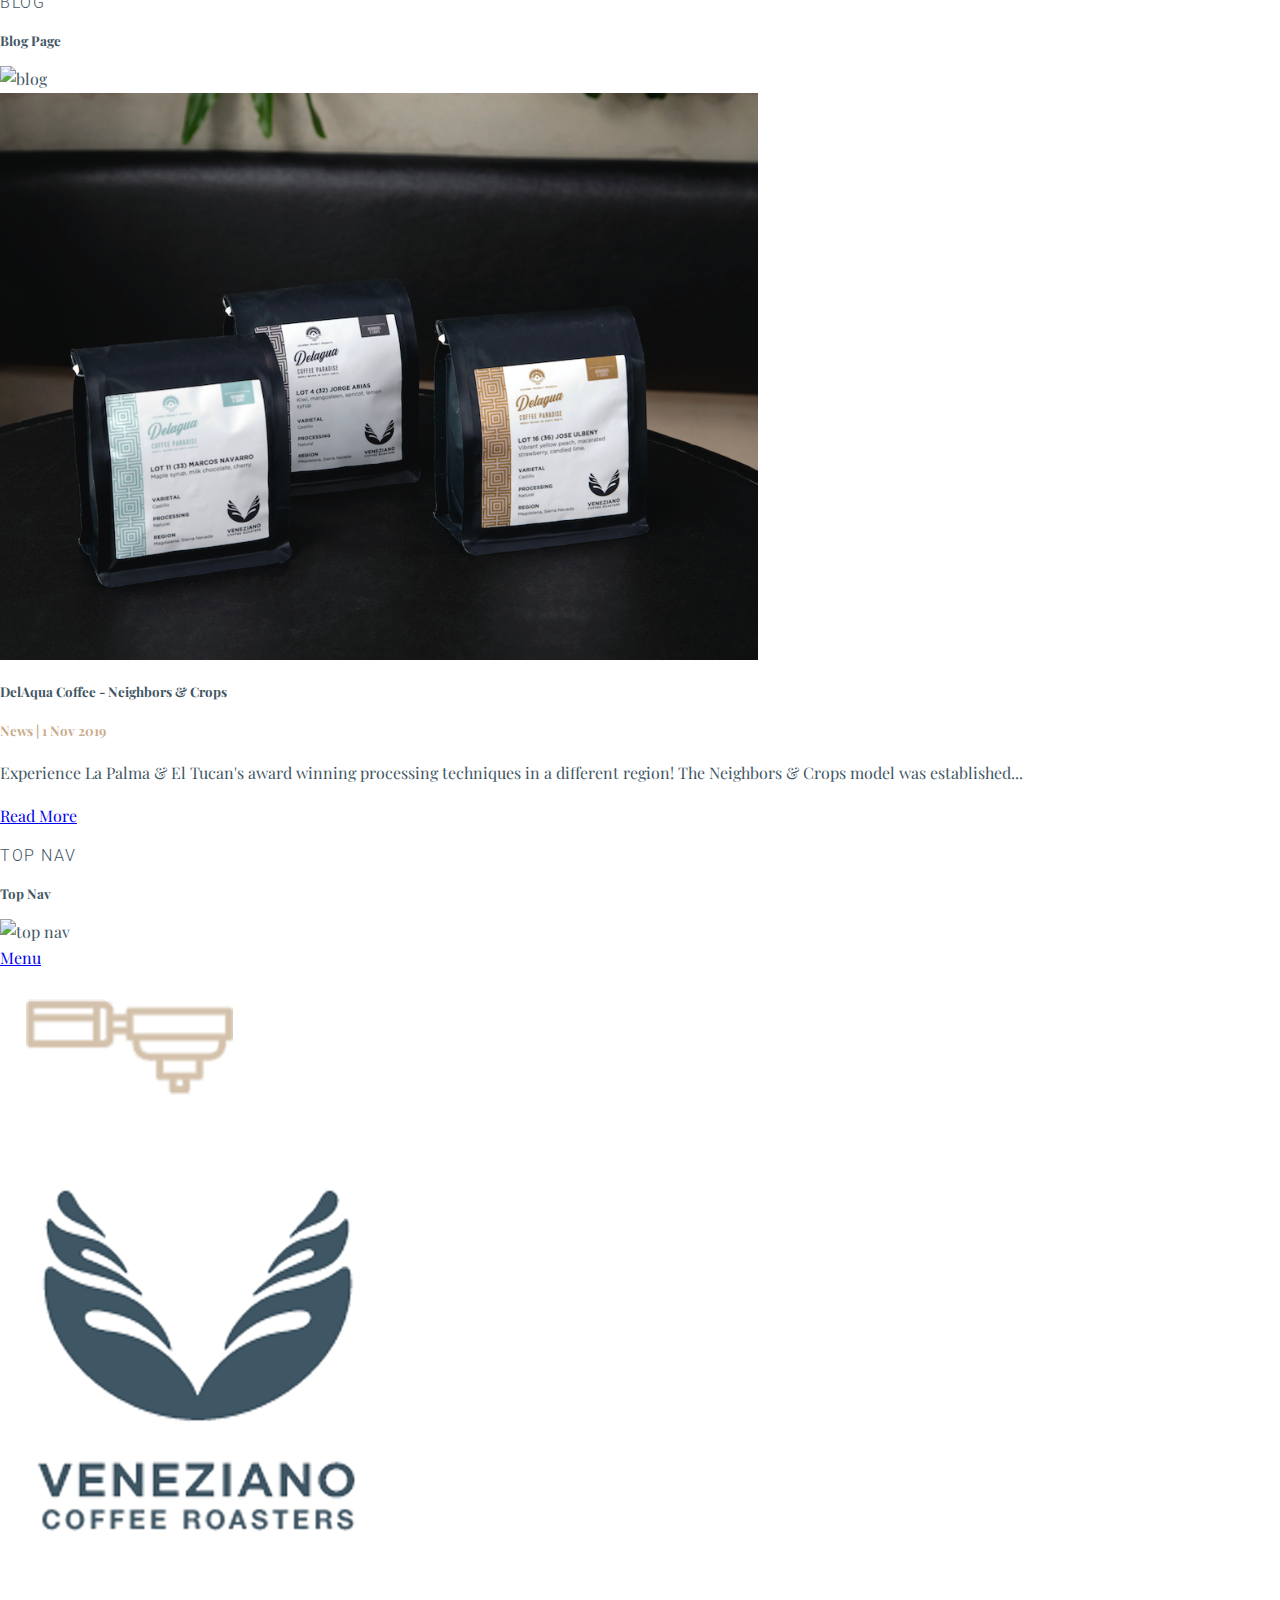
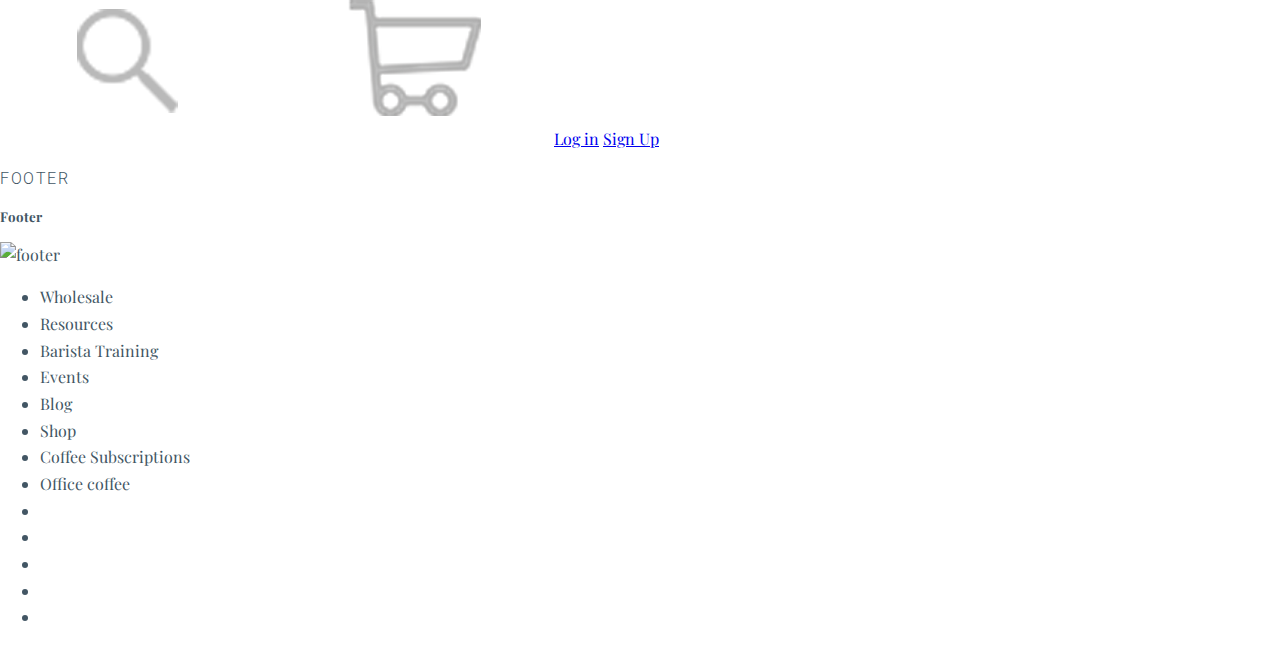
==== commit c8872083: "New Build- Actual site" ====
--- a/components/index.html
+++ b/components/index.html
@@ -114,7 +114,7 @@
         </div>
         </div>
       </div>
-      </div>
+  </div>
 </article>
 <h2>Footer</h2>
 
--- a/css/main.css
+++ b/css/main.css
@@ -6,6 +6,7 @@
   --font-sans-serif: Roboto, sans-serif;
   --font-serif: Playfair Display, serif;
   --tan: #caad8e;
+  --lt-tan: #f2ece7;
   --teal: #425664;
   --lt-gray: #d3d1cf;
   --white: #ffffff;
@@ -18,100 +19,64 @@
 *, *:before, *:after {
   box-sizing: inherit;
 }
+/**************************
+* typography
+h2 {
+    font-weight: 400;
+    font-size: smaller;
+  }
+***************************/
+body {
+  font-family: var(--font-serif);
+  color: var(--teal);
+  line-height: 1.667;
+  margin: auto;
+  padding: 0;
+  }
+  
+  h2 {
+  font-family: var(--font-sans-serif);
+  letter-spacing: 0.1em;
+  font-weight: 300;
+  font-size: medium;
+  text-transform: uppercase;
+  }
+  
+  h3,h4 {
+    font-family: var(--font-serif);
+    font-weight: 700;
+    font-size: smaller;
+  }
+  h4 {
+    color: var(--tan);
+  }
 
 /**************************
-* typography
+* header
 ***************************/
-body {
-font-family: var(--font-serif);
-color: var(--teal);
-line-height: 1.667;
-margin: auto;
-padding: 2em;
+
+.upper-nav-container {
+  display: flex;
+  background-color: var(--lt-tan);
+  padding: .5em 2em;
+}
+.col {
+  flex: 1;
 }
 
-h1,h2 {
-font-family: var(--font-sans-serif);
-letter-spacing: 0.1em;
-font-weight: 300;
-font-size: medium;
-text-transform: uppercase;
-}
-h2 {
-  font-weight: 400;
-  font-size: smaller;
-}
-h3,h4 {
-  font-family: var(--font-serif);
-  font-weight: 700;
-  font-size: smaller;
-}
-h4 {
-  color: var(--tan);
-}
-ul {
-  list-style-type: none;
-  margin: 0;
-  padding: 0;
-}
-/**************************
-* components
-***************************/
-.component img {
-  max-width: initial;
-}
-
-.component__img {
-  border: 1px solid teal;
-  overflow-x: auto;
+.right-content {
+  display: flex;
+  justify-content: flex-end;
 
 }
-.container {
-  max-width: 40rem;
-  margin: 0 auto;
-  padding: 1 rem;
+.upper-nav-container a {
+  font-family: var(--font-sans-serif);
+  font-weight: 400;
+  font-size: small;
+  color: var(--teal);
+  text-decoration: none;
 }
-.blog__container {
-  max-width: 40rem;
-  margin: 0 auto;
-  padding: 12 rem;
-  border: 1px solid teal;
-  overflow-x: auto;
+.upper-nav-item {
+padding: .5em ;
+
 }
-.blog__copy {
-font-family: var(--font-sans-serif);
-letter-spacing: 0.1em;
-font-weight: 300;
-font-size: small;
-}
-.button {
-    display: inline-block;
-    background: var(--color-tan);
-    color: var(--color-white);
-    padding: .9rem 1em;
-    text-decoration: none;
-    font-family: var(--font-sans-serif);
-    text-transform: uppercase;
-}
-.button__copy {
-  text-decoration: none;
-  font-family: var(--font-sans-serif);
-  color: var(--color-white);
-  text-transform: uppercase;
-}
-/* Top Nav Bar */
-.topnav {
-  background-color: var(--tan);
-  overflow: hidden;
-  width: 100%;
-  margin: 20px 0; 
-}
-
-/* Nav links*/
-.topnav a {
-  float: left;
-  text-align: left;
-  padding: 14px;
-  text-decoration: none;
-  font-size: small;
-}
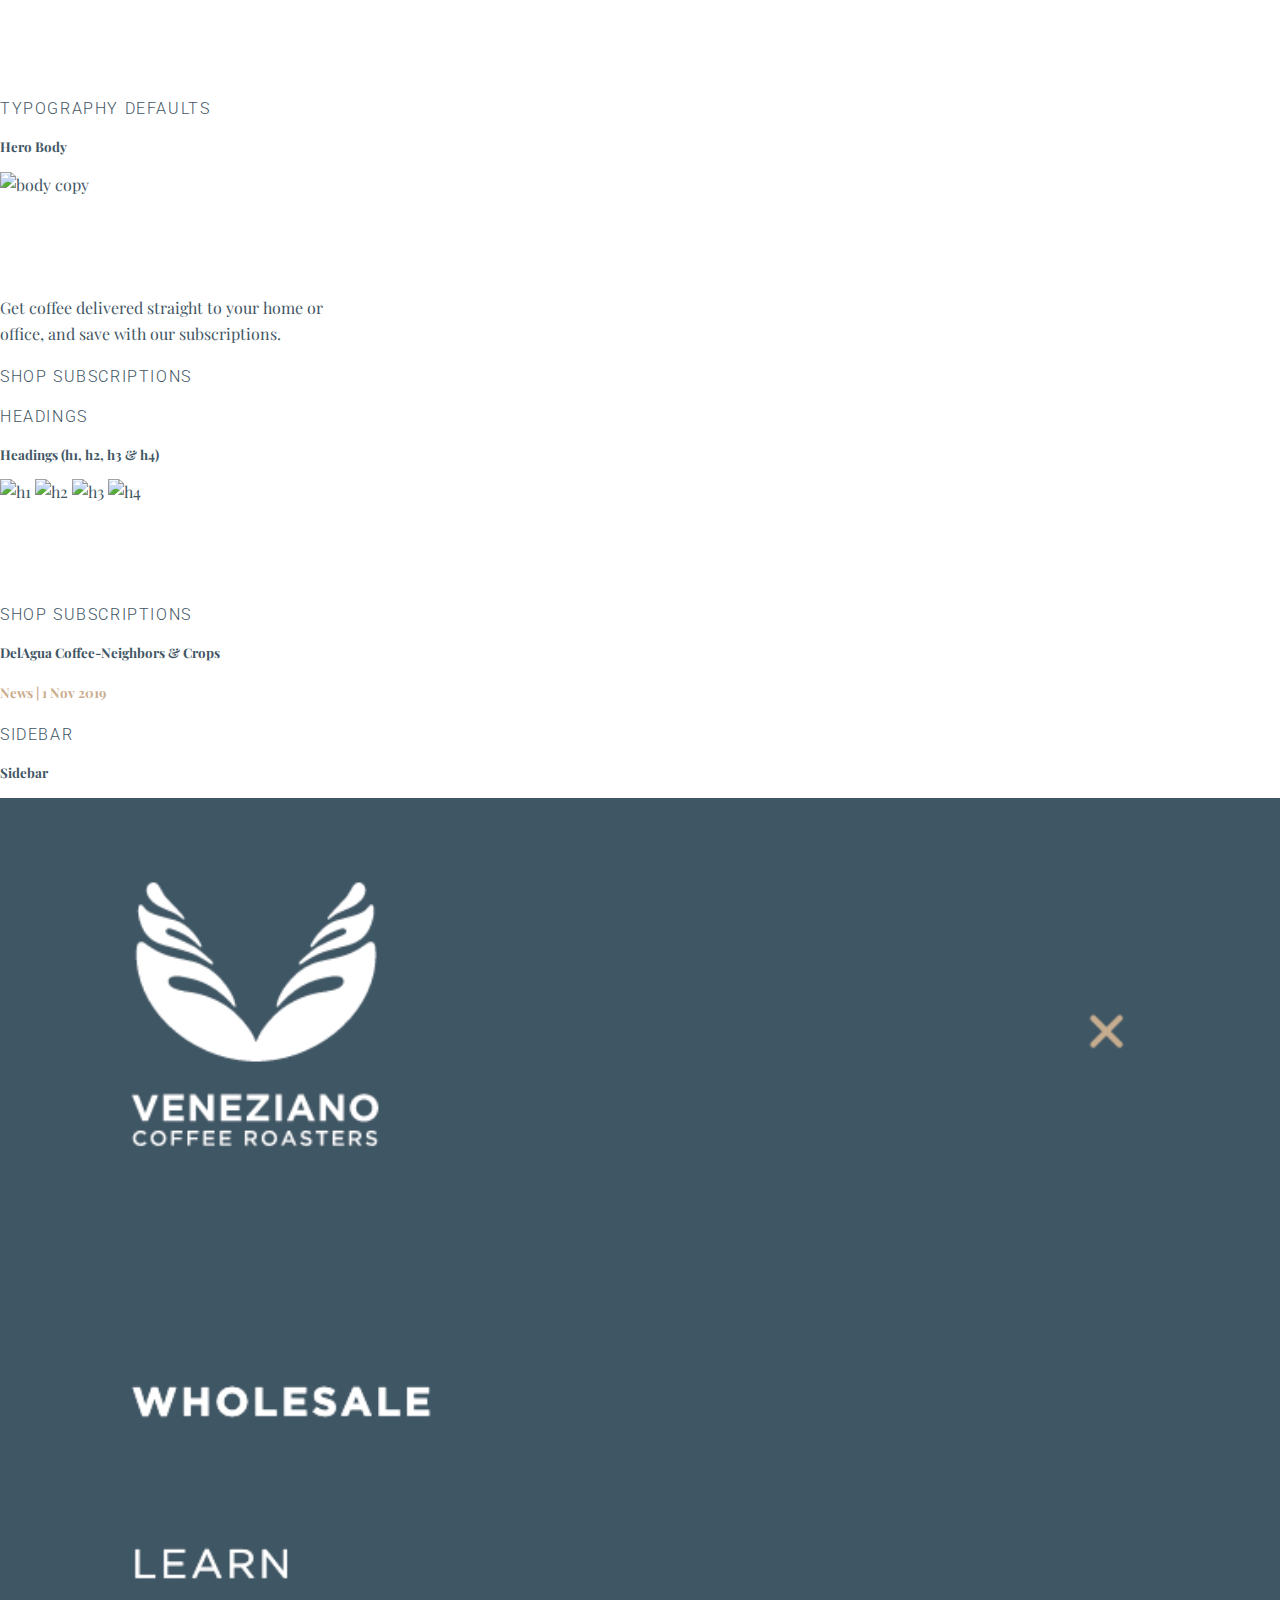
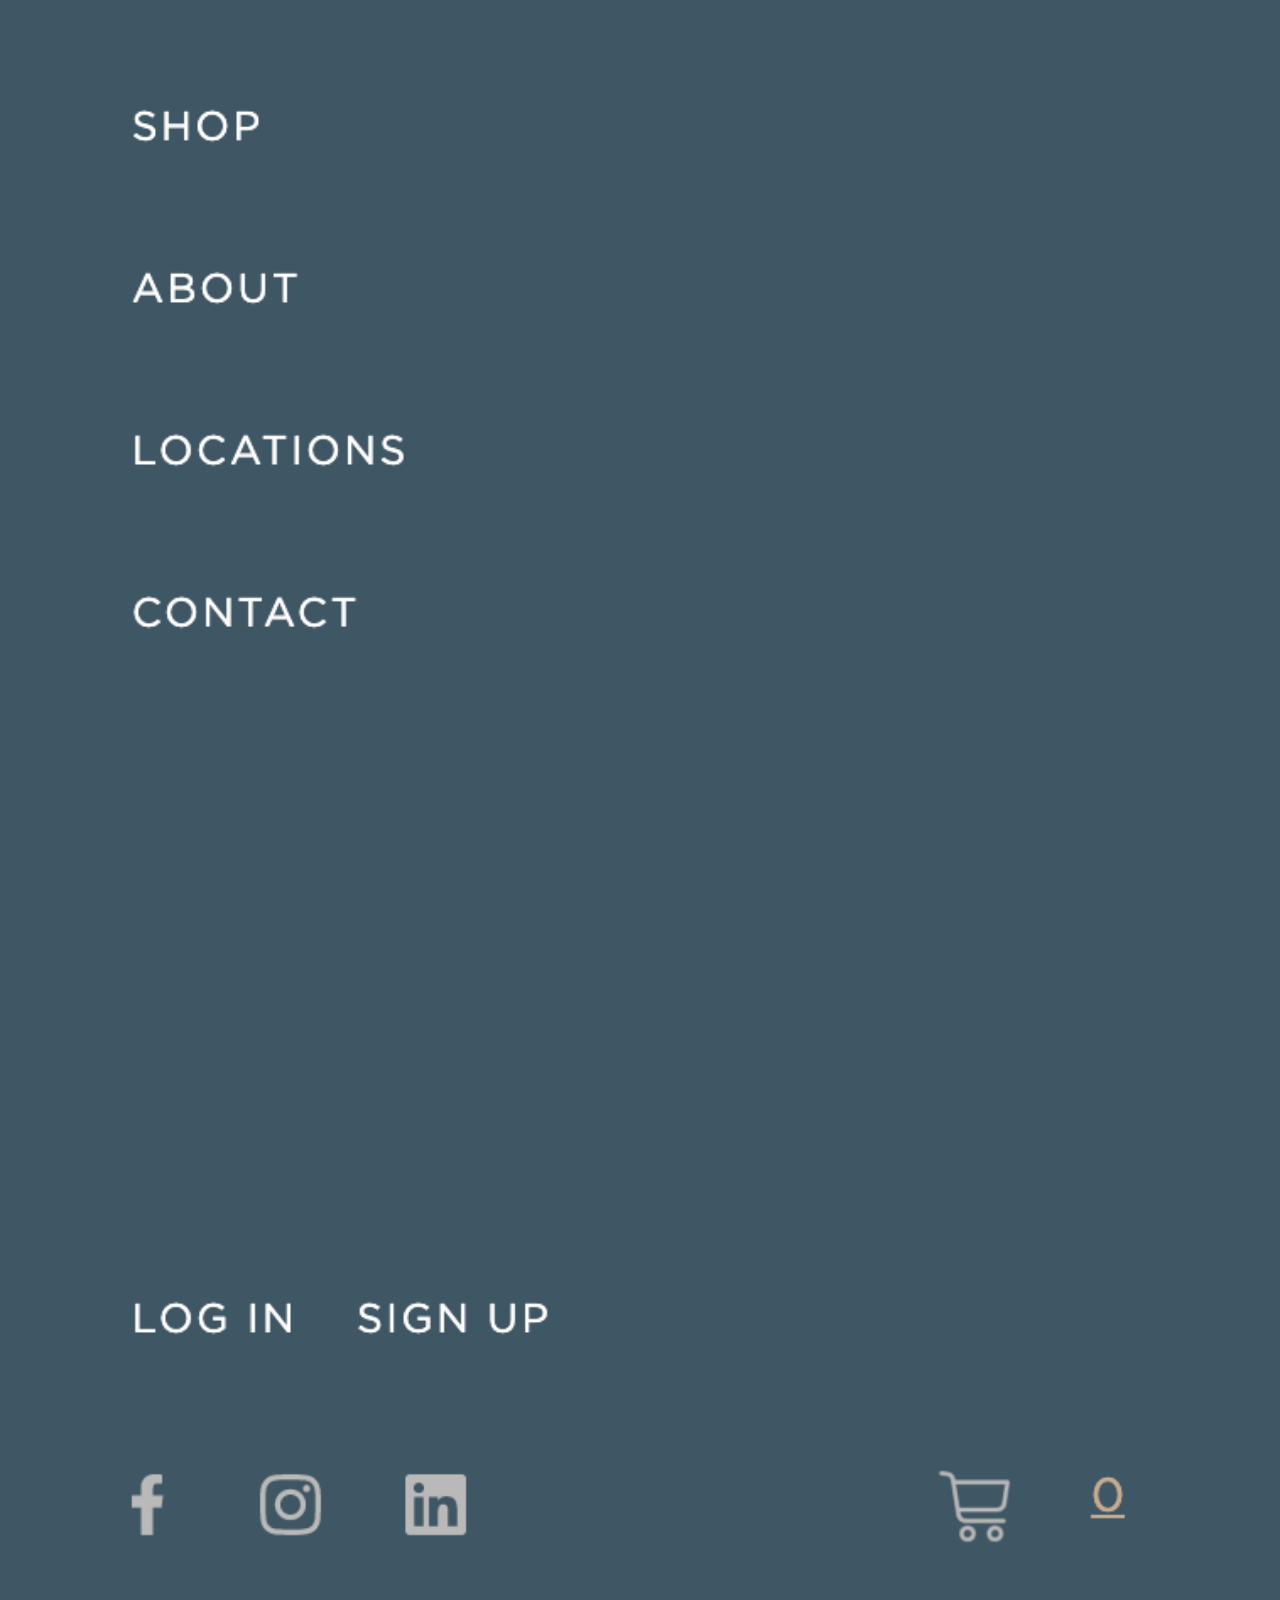
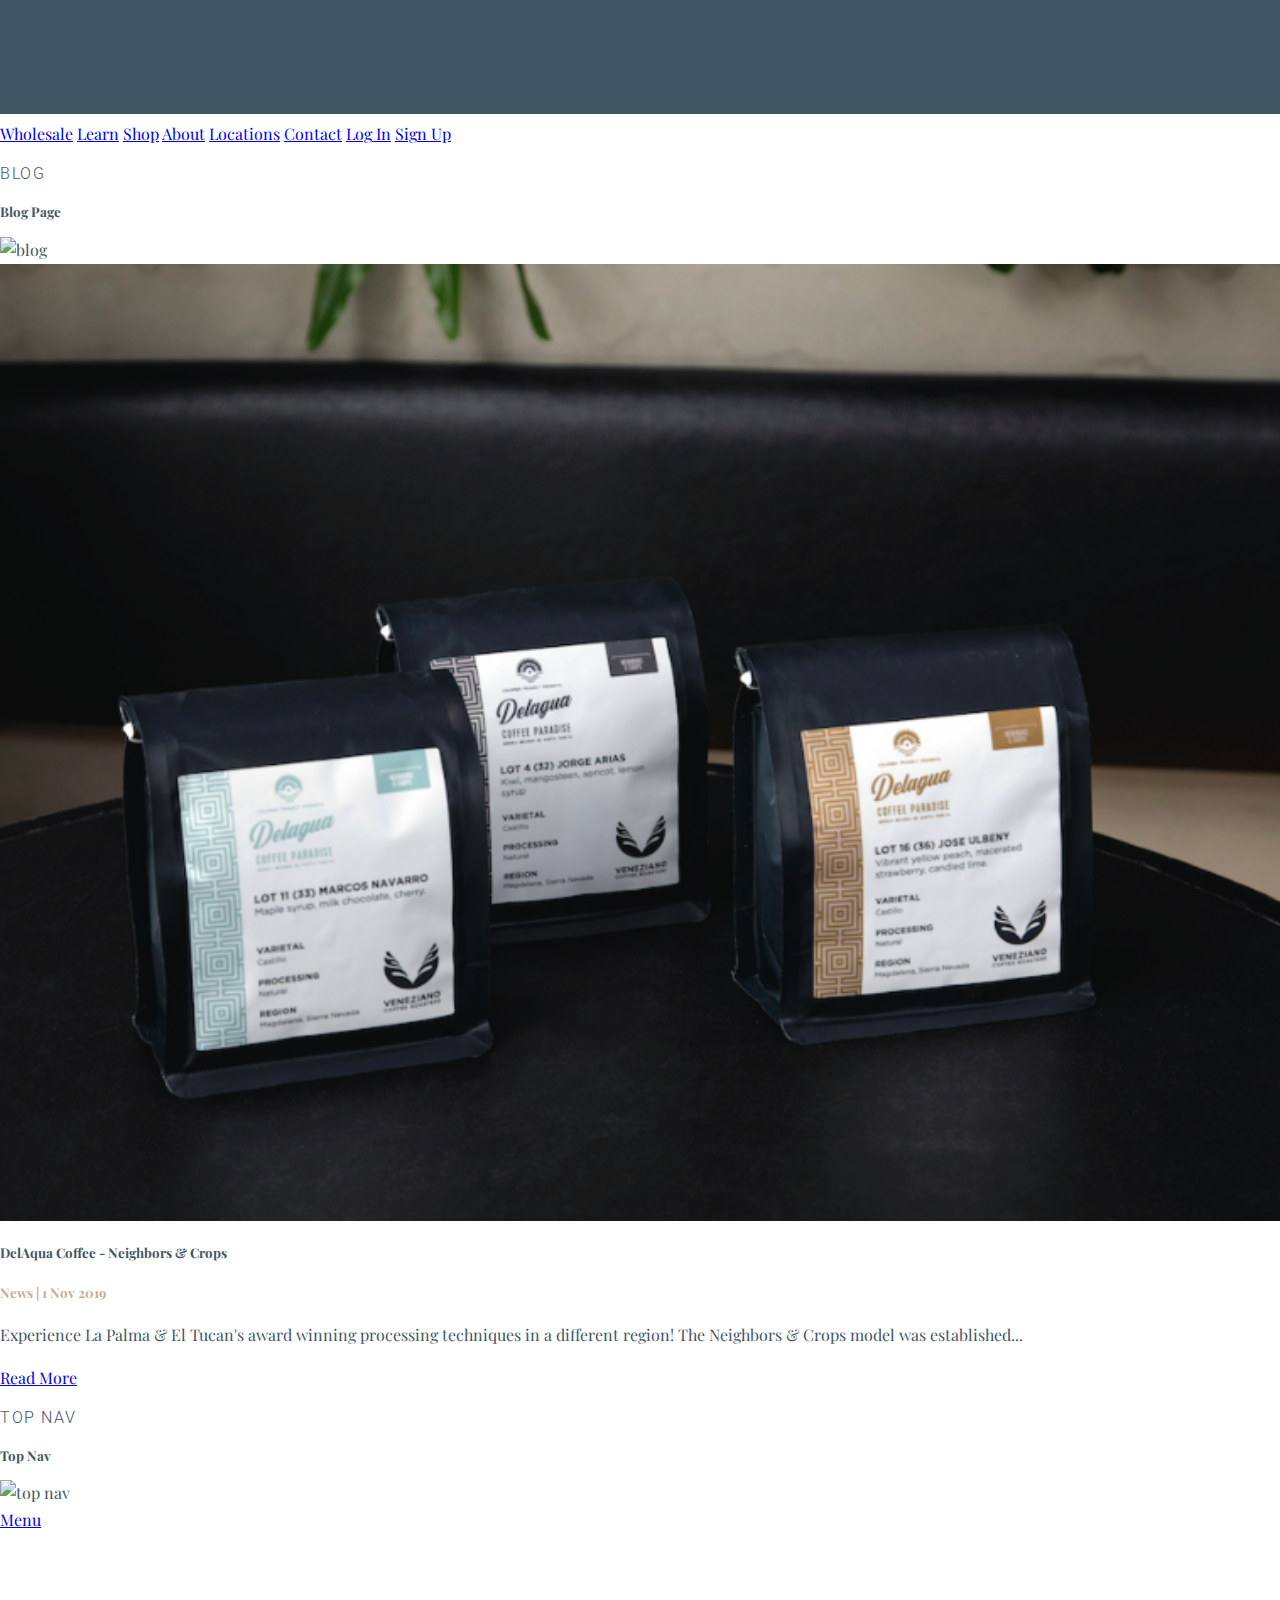
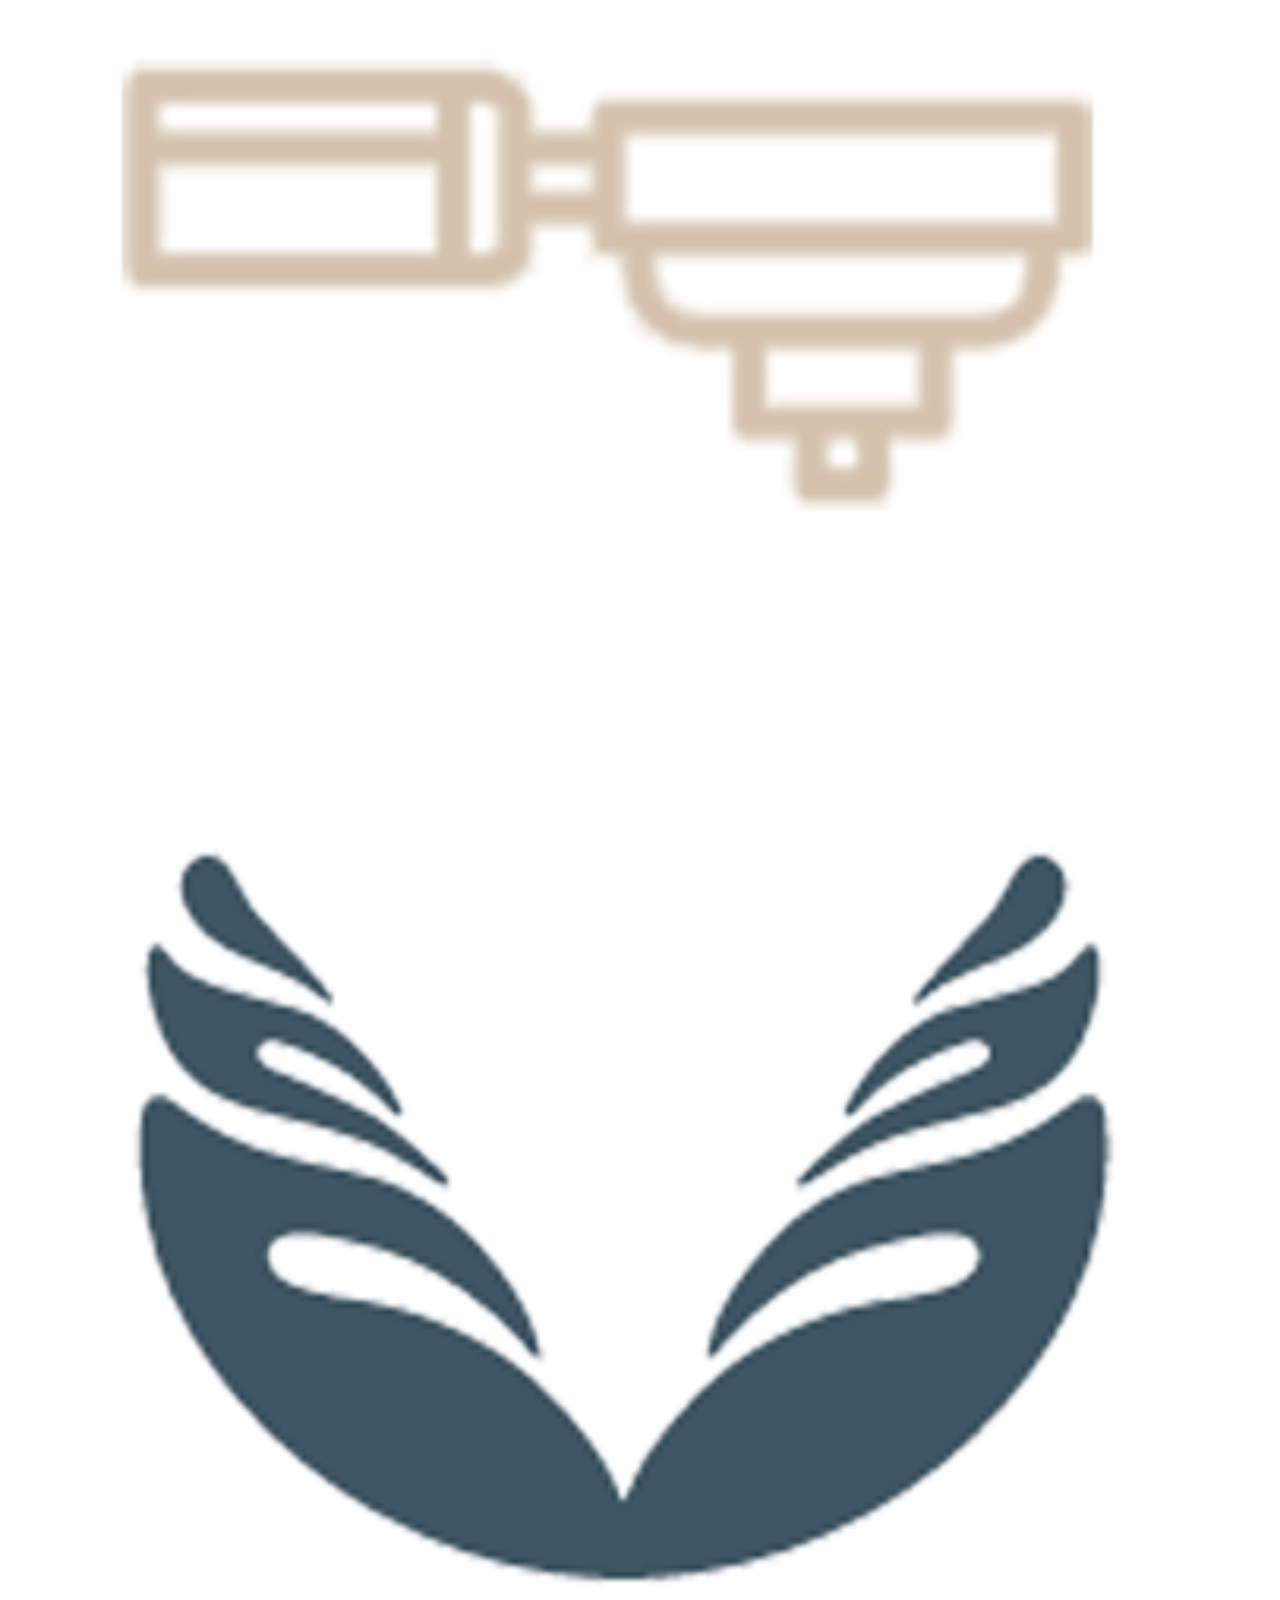
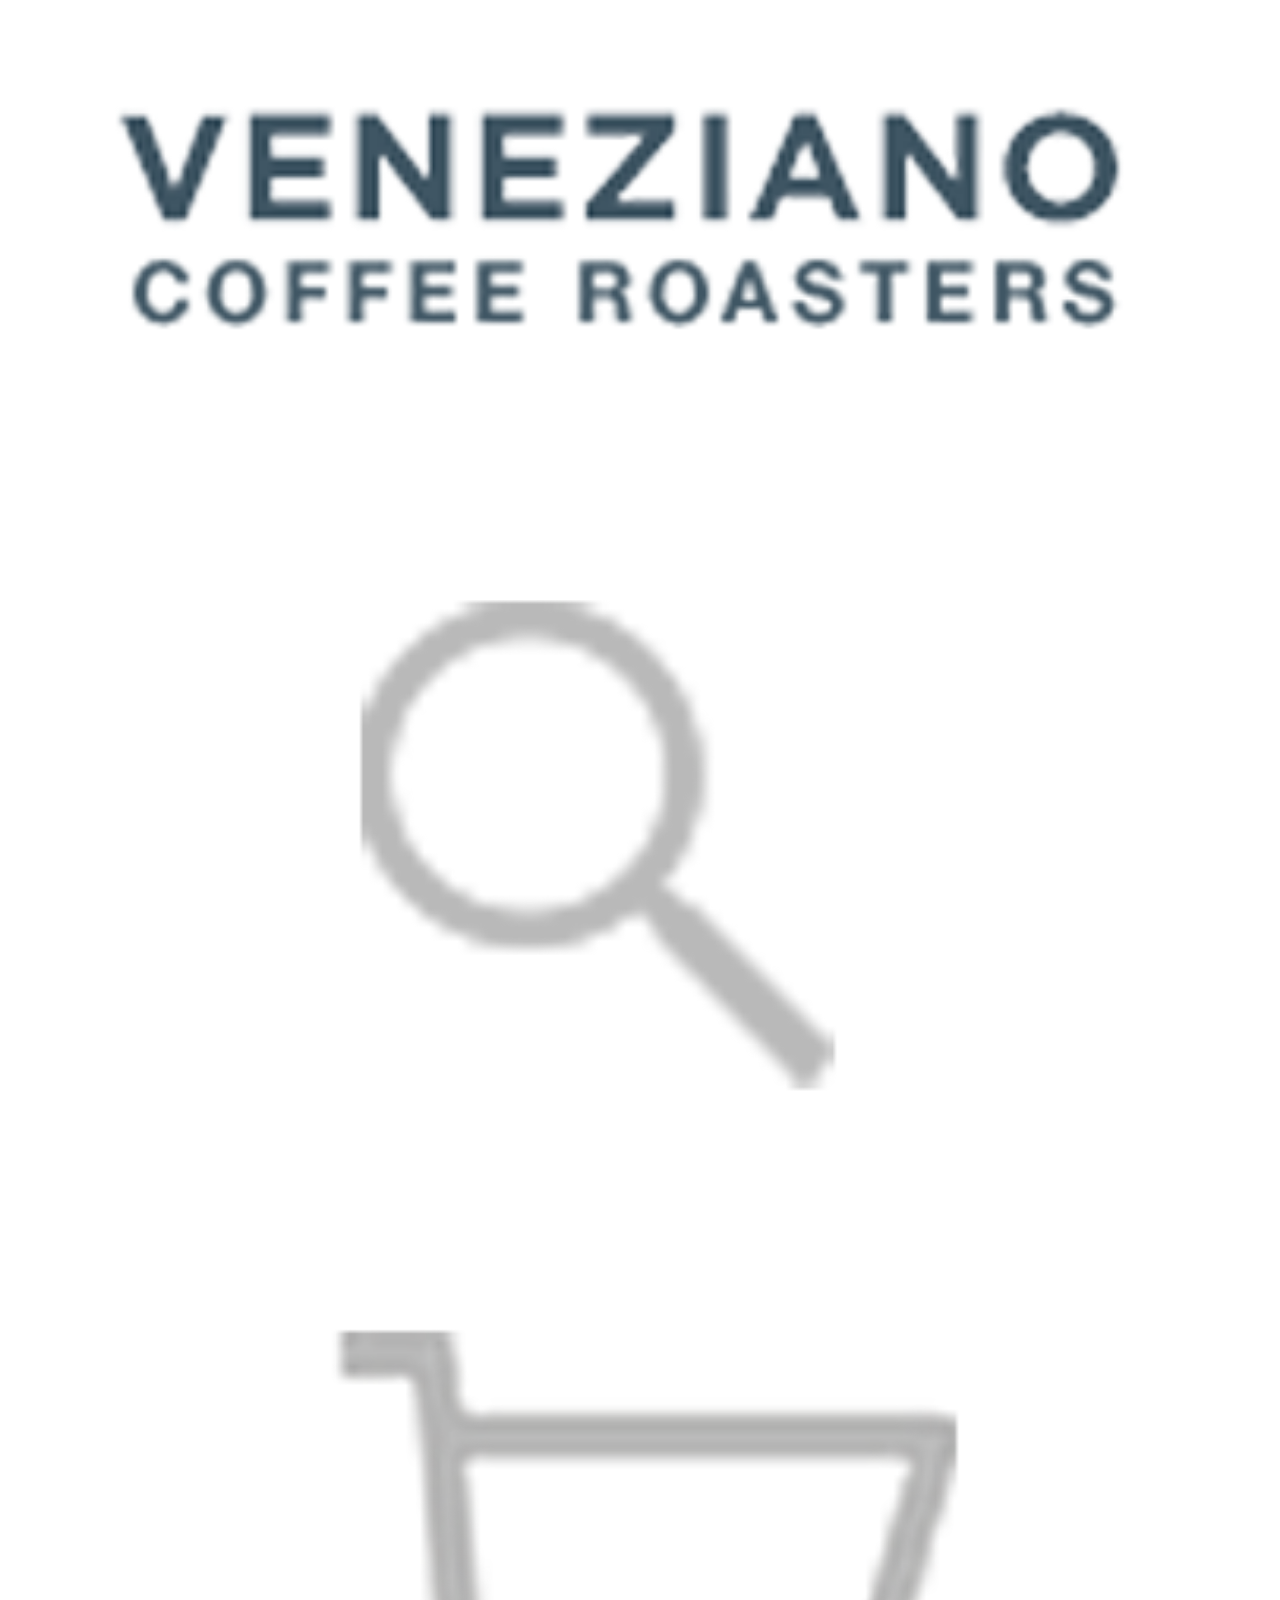
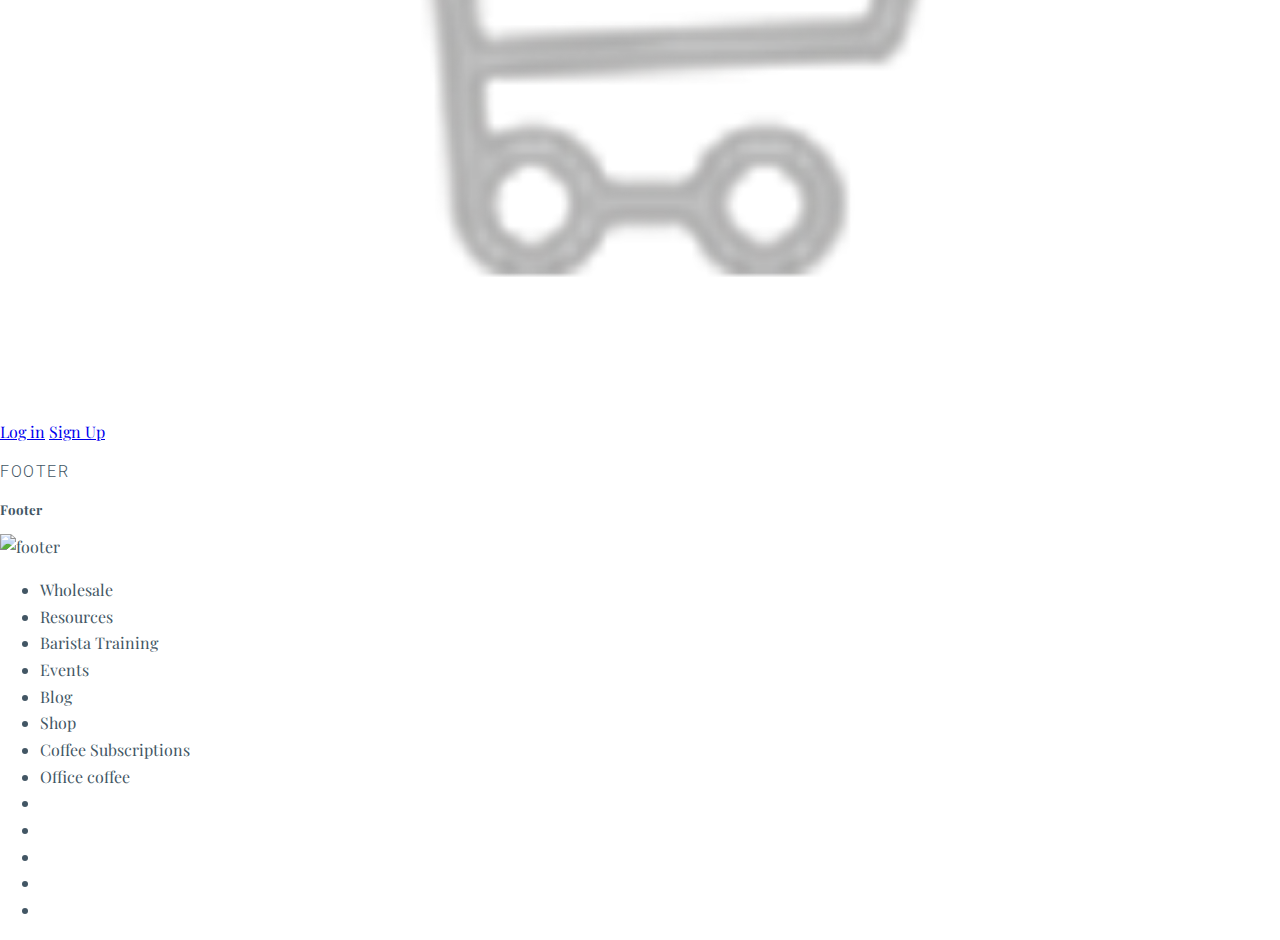
==== commit a6ddb762: "Status Report" ====
--- a/components/index.html
+++ b/components/index.html
@@ -66,7 +66,6 @@
                 <a href="#">Sign Up</a>
           </div> 
           </div> 
-          </div>
         </article>
 
     <h2>Blog</h2>
--- a/css/main.css
+++ b/css/main.css
@@ -19,6 +19,9 @@
 *, *:before, *:after {
   box-sizing: inherit;
 }
+img {
+  width: 100%;
+}
 /**************************
 * typography
 h2 {
@@ -50,6 +53,9 @@
   h4 {
     color: var(--tan);
   }
+  img {
+  width: 100%;
+  }
 
 /**************************
 * header
@@ -67,7 +73,6 @@
 .right-content {
   display: flex;
   justify-content: flex-end;
-
 }
 .upper-nav-container a {
   font-family: var(--font-sans-serif);
@@ -78,5 +83,298 @@
 }
 .upper-nav-item {
 padding: .5em ;
-
-}
+}
+.main-nav-container {
+  position: relative;
+  display: flex;
+  background-color: var(--lt-white);
+  padding: .5em 2em;
+  justify-content:center;
+  align-items: center;
+}
+.main-nav-container a {
+  font-family: var(--font-sans-serif);
+  font-weight: 400;
+  font-size: small;
+  color: var(--teal);
+  text-decoration: none;
+  align-items: center;
+  text-transform: uppercase;
+}
+.main-nav-item {
+  padding: .5em;
+}
+.logo {
+    max-width:10%;
+}
+.logo h1 {
+  display: none;
+}
+.logo img {
+  width: 100%;
+}
+
+h1 {
+  color: white;
+}
+
+/**************************
+* Side Bar in Nav
+***************************/
+.side-nav {
+  display: flex;
+  align-items: center;
+  position: absolute;
+  height: 100%;
+  top: 0;
+  right: 0;
+  padding: 2em;
+  background: var(--teal);
+  font-family: var(--font-sans-serif);
+  font-size: small;
+  text-decoration: none;
+  align-items: center;
+}
+.side-nav a {
+ color: var(--white);
+ margin: auto;
+ 
+}
+/**************************
+* hero
+***************************/
+.hero-content-container {
+  display: flex;
+  align-items: flex-end;
+}
+.hero-content-name {
+  font-family: var(--font-sans-serif);
+  font-weight: 400;
+  font-size: small;
+  color: var(--white);
+  text-decoration: none;
+  padding: 10em 2em;
+  height: 37em;
+  background-color: var(--teal);
+}
+.hero-content-name h3 {
+  font-weight: 400;
+  font-size: large;
+}
+.hero-content-name h4 {
+  font-family: var(--font-sans-serif);
+  font-weight: 400;
+  font-size: small;
+  color: var(--white);
+  text-transform: uppercase;
+}
+.i {
+color: var(--white);
+}
+.hero-content-img
+/**************************
+* Main
+***************************/
+
+main {
+  padding: 2em;
+  background-color: var(--lt-tan);
+}
+
+/**************************
+* Shopper
+***************************/
+
+.shopper-container {
+  display: flex;
+  padding: .5em 2em;
+}
+.shopper-headline {
+font-family: var(--font-serif);
+font-weight: 400;
+font-size: small;
+color: var(--teal);
+text-decoration: none;
+align-items: left;
+}
+.shopper-container p {
+  font-family: var(--font-serif);
+  font-weight: 300;
+  font-size: xx-small;
+  color: var(--gray);
+}
+.shopper-card {
+display: flex;
+flex-direction: column;
+justify-content: center;
+margin: .5em;
+padding: .5em;
+max-width: 80%;
+text-align: center;
+background-color: var(--white);
+}
+.shopper-card-img {
+max-width: 80%;
+margin: auto;
+padding: .2em;
+}
+.shopper-button {
+background-color: var(--tan);
+padding: .1em 1em;
+margin:auto;
+max-width: 60px;
+height: 20px;
+font-family: var(--font-sans-serif);
+font-weight: 700;
+font-size: xx-small;
+color: var(--white);
+text-decoration: none;
+text-transform: uppercase;
+}
+.shopper-container h3 {
+  font-size: small;
+}
+/**************************
+* SHOPPER ICONS
+***************************/
+
+.coffee-icon-container {
+  display: flex;
+}
+.coffee-icon-card {
+  display: flex;
+  flex-direction: column;
+  justify-content: center;
+  margin: 0;
+  padding: .5em;
+  max-width: 80%;
+  text-align: center;
+  background-color: var(--white);
+}
+.coffee-icon-card-img {
+max-width: 80%;
+margin: auto;
+padding: .2em;
+}
+/**************************
+* SUBSCRIPTION
+***************************/
+.subscription-card-container {
+  display: flex;
+  background-color: var(--lt-tan);
+  margin: 4em 3em 3em;
+  align-items: center;
+}
+.subscription-content-name {
+  font-family: var(--font-sans-serif);
+  font-weight: 400;
+  font-size: small;
+  color: var(--teal);
+  text-decoration: none;
+  align-items: left;
+  padding: 0.5em 2em;
+  background: var(--white);
+  height: 20em;
+}
+.subscription-card-container h3 {
+  font-weight: 400;
+  font-size: large;
+}
+.subscription-card-container h4 {
+  font-family: var(--font-sans-serif);
+  font-weight: 400;
+  font-size: small;
+  color: var(--teal);
+  text-transform: uppercase;
+}
+
+/**************************
+* News Blog
+***************************/
+
+.blog-container {
+  display: flex;
+  padding: .5em 2em;
+}
+.blog-card {
+  text-align: center;
+  border: .25rem double var(--teal);
+  padding: 1rem;
+  max-width: 30rem;
+  background: var(--color-white);
+  margin: 1 rem 0;
+}
+.blog-content-name {
+  font-family: var(--font-sans-serif);
+  letter-spacing: 0.1em;
+  font-weight: 300;
+  font-size: small;
+}
+.blog-content-name h4 {
+  color: var(--tan);
+}
+.blog-content-img {
+  max-width: auto;
+  max-height: auto;
+  margin: auto;
+  padding: .1em;
+}
+.blog-button {
+  background-color: var(--tan);
+  padding: .1em 1em;
+  margin:auto;
+  max-width: 60px;
+  height: 20px;
+  font-family: var(--font-sans-serif);
+  font-weight: 700;
+  font-size: xx-small;
+  color: var(--white);
+  text-decoration: none;
+  text-transform: uppercase;
+}
+/**************************
+* Follow Us
+***************************/
+
+.followus-container {
+  display: flex;
+}
+.followus-card-container{
+  padding: .5em 2em;
+  text-align: center;
+  padding: 1rem;
+  max-width: 30rem;
+  margin: 1 rem 0;
+
+}
+/**************************
+* Form
+***************************/
+
+/**************************
+* footer
+***************************/
+.footer-container {
+  display: flex;
+  background-color: var(--white);
+  padding: .5em 2em;
+}
+.left-footer {
+  display: flex;
+}
+.right-footer {
+  display: flex;
+}
+.footer a {
+  font-family: var(--font-sans-serif);
+  font-weight: 400;
+  font-size: small;
+  color: var(--teal);
+  text-decoration: none;
+}
+.footer-item {
+padding: .5em ;
+}
+.footer img {
+  width: 25%;
+}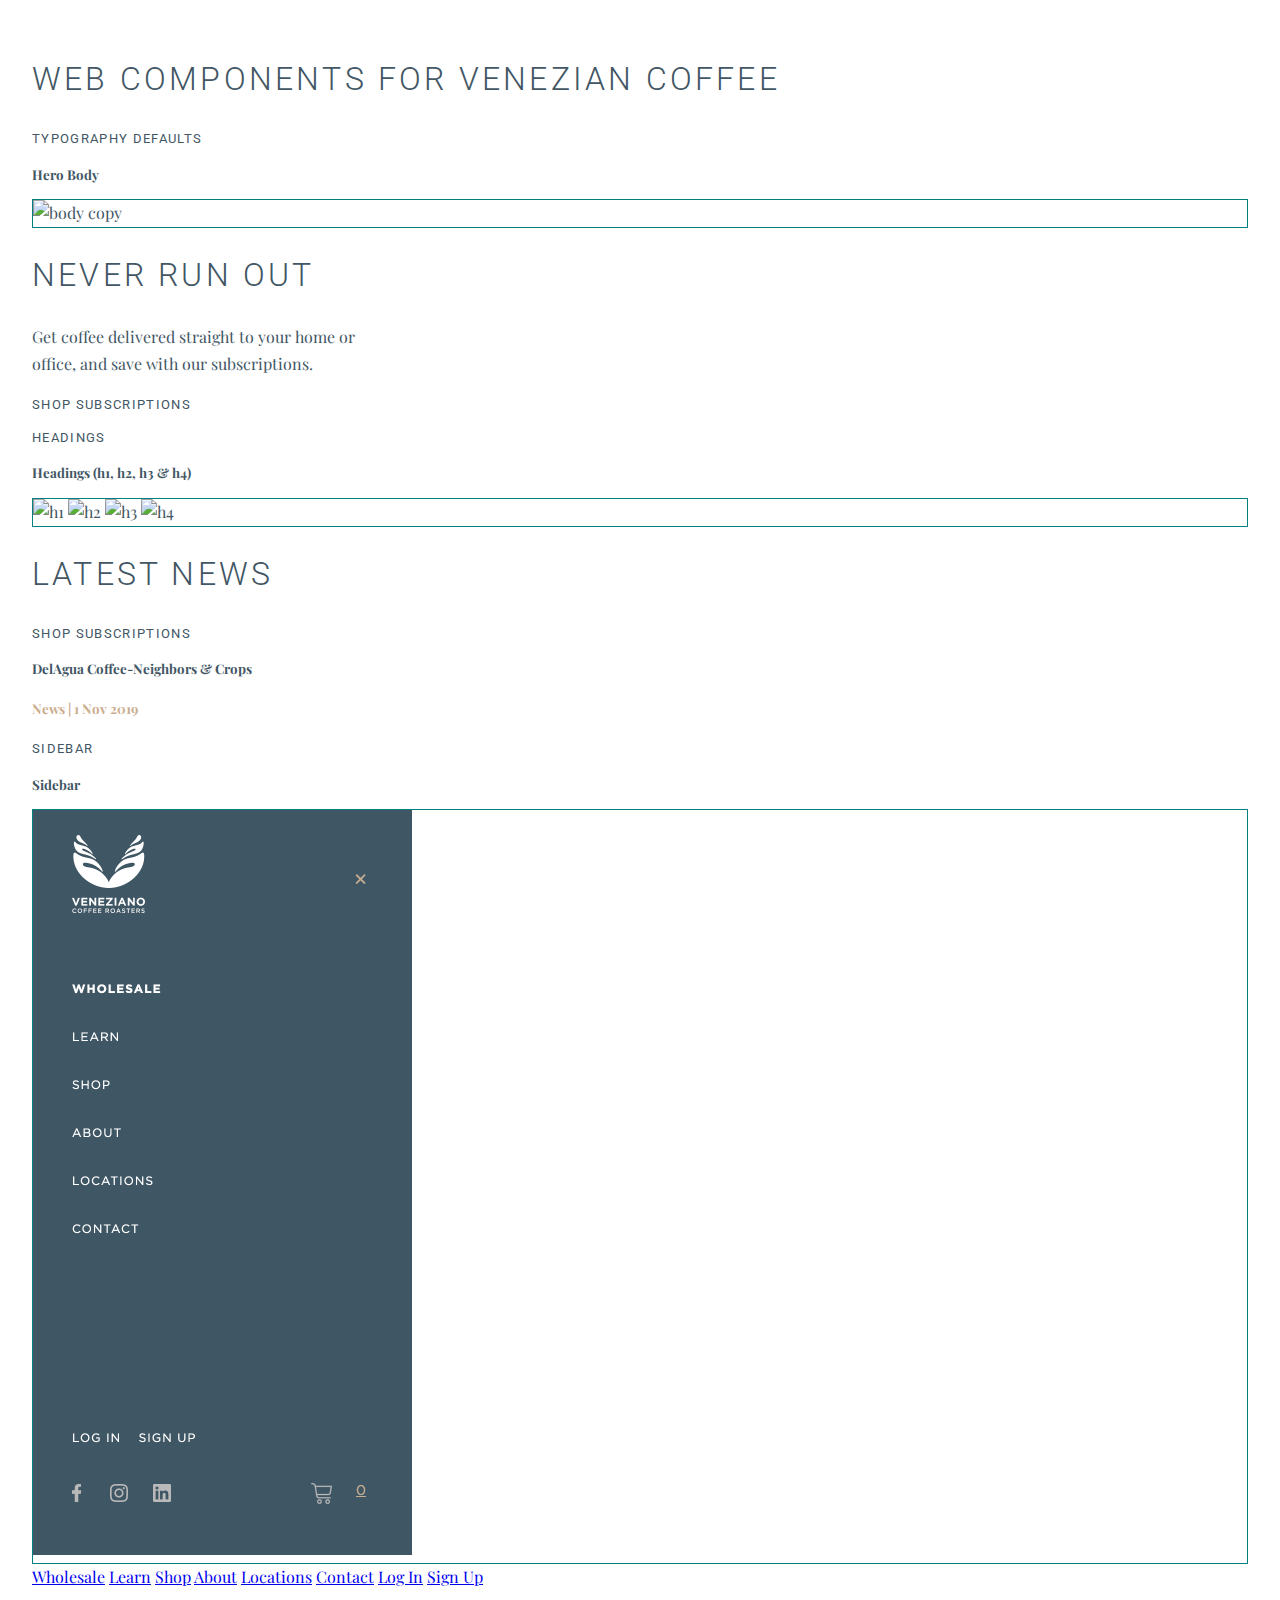
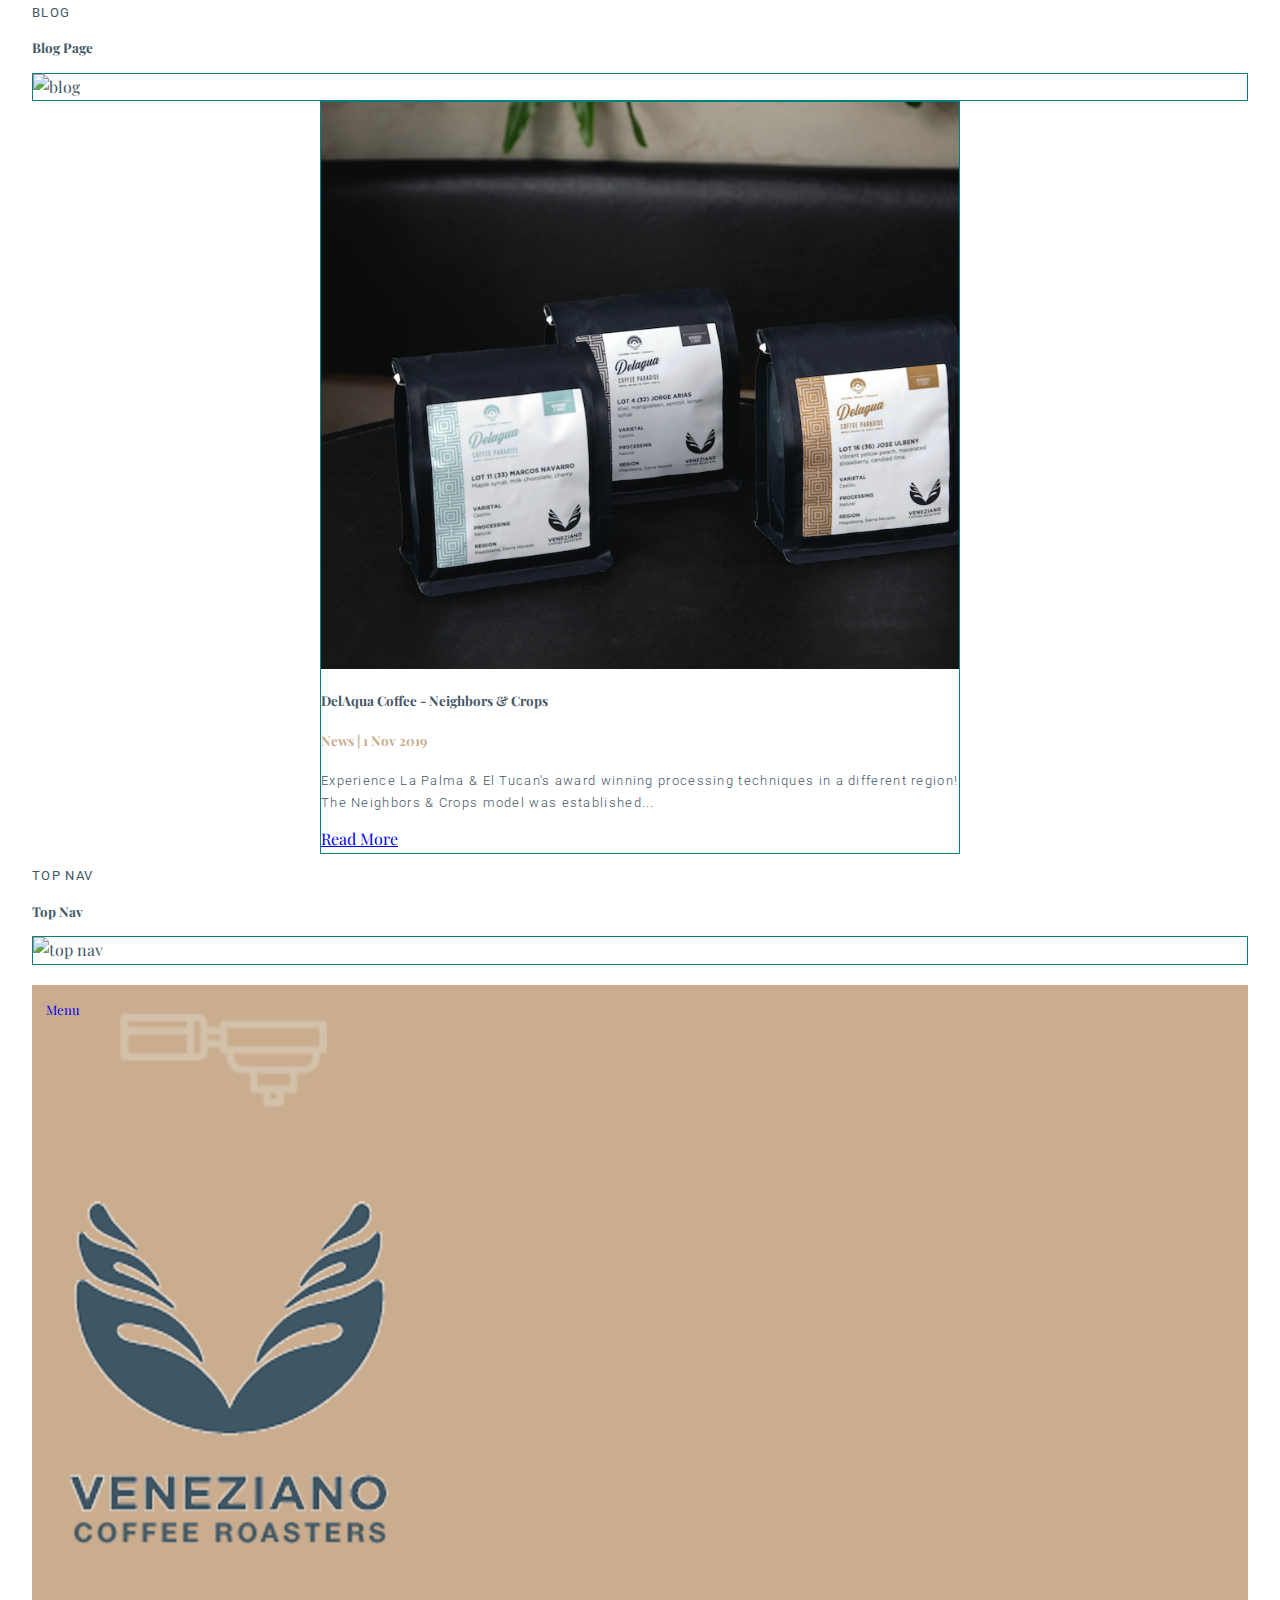
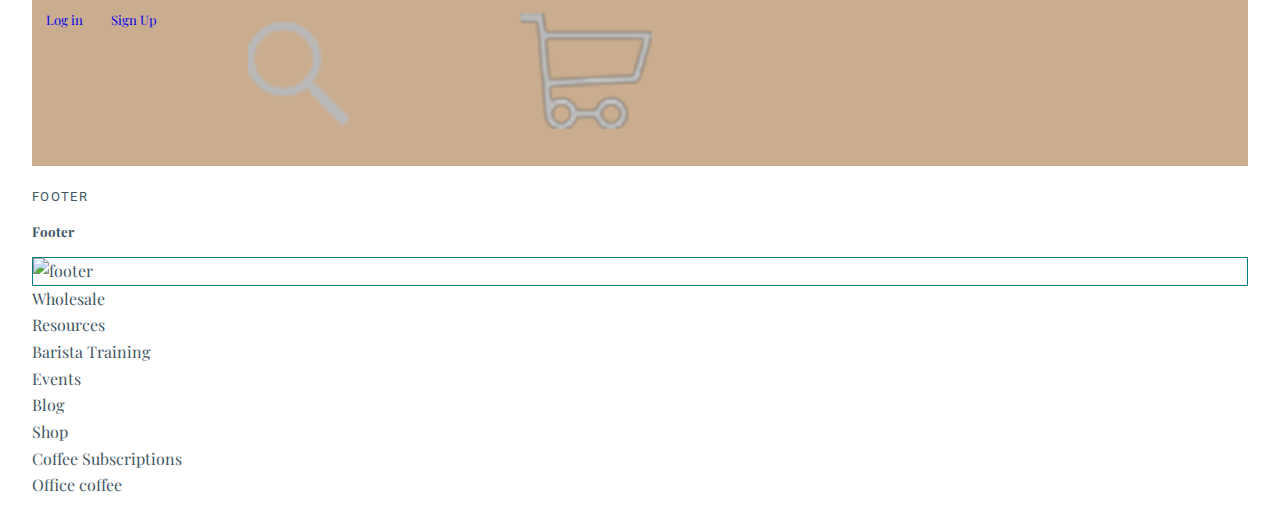
==== commit ef01acab: "Status Update after validation" ====
--- a/components/index.html
+++ b/components/index.html
@@ -6,7 +6,7 @@
     <meta http-equiv="X-UA-Compatible" content="ie=edge" />
     <title> Components for Venezian Coffee Case Study </title>
     <link href="https://fonts.googleapis.com/css?family=Playfair+Display:400,700|Roboto:300,400,700&display=swap" rel="stylesheet"/>
-    <link rel="stylesheet" href="../css/main.css"/>
+    <link rel="stylesheet" href="../css/main_save.css"/>
     <link rel="stylesheet" href="../css/normalize.css"/>
   </head>
 
--- a/css/main_save.css
+++ b/css/main_save.css
@@ -0,0 +1,117 @@
+/**************************
+* layout defaults
+***************************/
+
+:root {
+  --font-sans-serif: Roboto, sans-serif;
+  --font-serif: Playfair Display, serif;
+  --tan: #caad8e;
+  --teal: #425664;
+  --lt-gray: #d3d1cf;
+  --white: #ffffff;
+
+}
+html {
+  box-sizing: border-box;
+
+}
+*, *:before, *:after {
+  box-sizing: inherit;
+}
+
+/**************************
+* typography
+***************************/
+body {
+font-family: var(--font-serif);
+color: var(--teal);
+line-height: 1.667;
+margin: auto;
+padding: 2em;
+}
+
+h1,h2 {
+font-family: var(--font-sans-serif);
+letter-spacing: 0.1em;
+font-weight: 300;
+font-size: medium;
+text-transform: uppercase;
+}
+h2 {
+  font-weight: 400;
+  font-size: smaller;
+}
+h3,h4 {
+  font-family: var(--font-serif);
+  font-weight: 700;
+  font-size: smaller;
+}
+h4 {
+  color: var(--tan);
+}
+ul {
+  list-style-type: none;
+  margin: 0;
+  padding: 0;
+}
+/**************************
+* components
+***************************/
+.component img {
+  max-width: initial;
+}
+
+.component__img {
+  border: 1px solid teal;
+  overflow-x: auto;
+
+}
+.container {
+  max-width: 40rem;
+  margin: 0 auto;
+  padding: 1 rem;
+}
+.blog__container {
+  max-width: 40rem;
+  margin: 0 auto;
+  padding: 12 rem;
+  border: 1px solid teal;
+  overflow-x: auto;
+}
+.blog__copy {
+font-family: var(--font-sans-serif);
+letter-spacing: 0.1em;
+font-weight: 300;
+font-size: small;
+}
+.button {
+    display: inline-block;
+    background: var(--color-tan);
+    color: var(--color-white);
+    padding: .9rem 1em;
+    text-decoration: none;
+    font-family: var(--font-sans-serif);
+    text-transform: uppercase;
+}
+.button__copy {
+  text-decoration: none;
+  font-family: var(--font-sans-serif);
+  color: var(--color-white);
+  text-transform: uppercase;
+}
+/* Top Nav Bar */
+.topnav {
+  background-color: var(--tan);
+  overflow: hidden;
+  width: 100%;
+  margin: 20px 0; 
+}
+
+/* Nav links*/
+.topnav a {
+  float: left;
+  text-align: left;
+  padding: 14px;
+  text-decoration: none;
+  font-size: small;
+}
